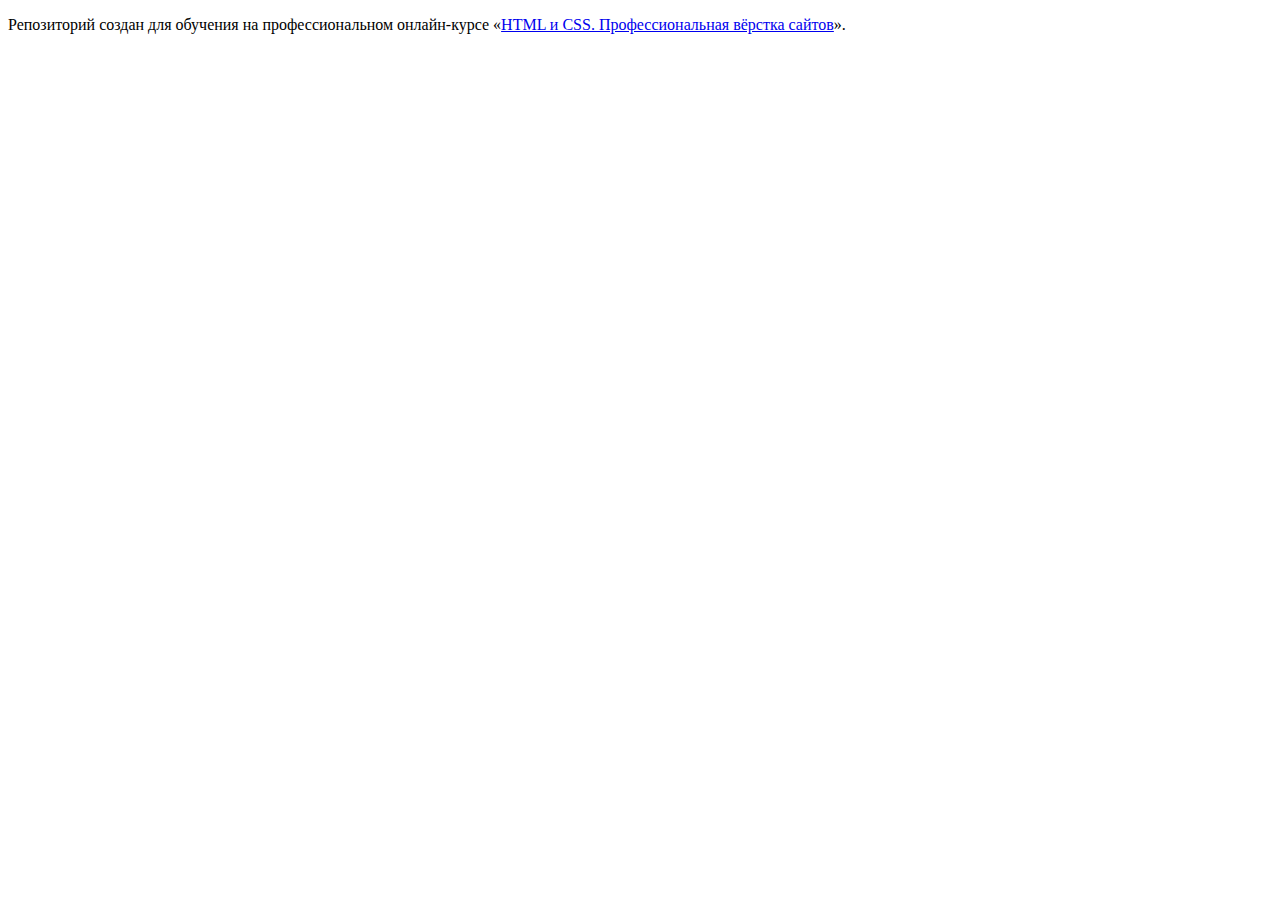
==== index.html @ ba29ab36 ":hatching_chick:" ====
<!DOCTYPE html>
<html lang="ru">
  <head>
    <meta charset="utf-8">
    <title>HTML Academy: Седона</title>
  </head>
  <body>

    <p>Репозиторий создан для обучения на профессиональном онлайн‑курсе «<a href="https://htmlacademy.ru/intensive/htmlcss">HTML и CSS. Профессиональная вёрстка сайтов</a>».</p>

  </body>
</html>
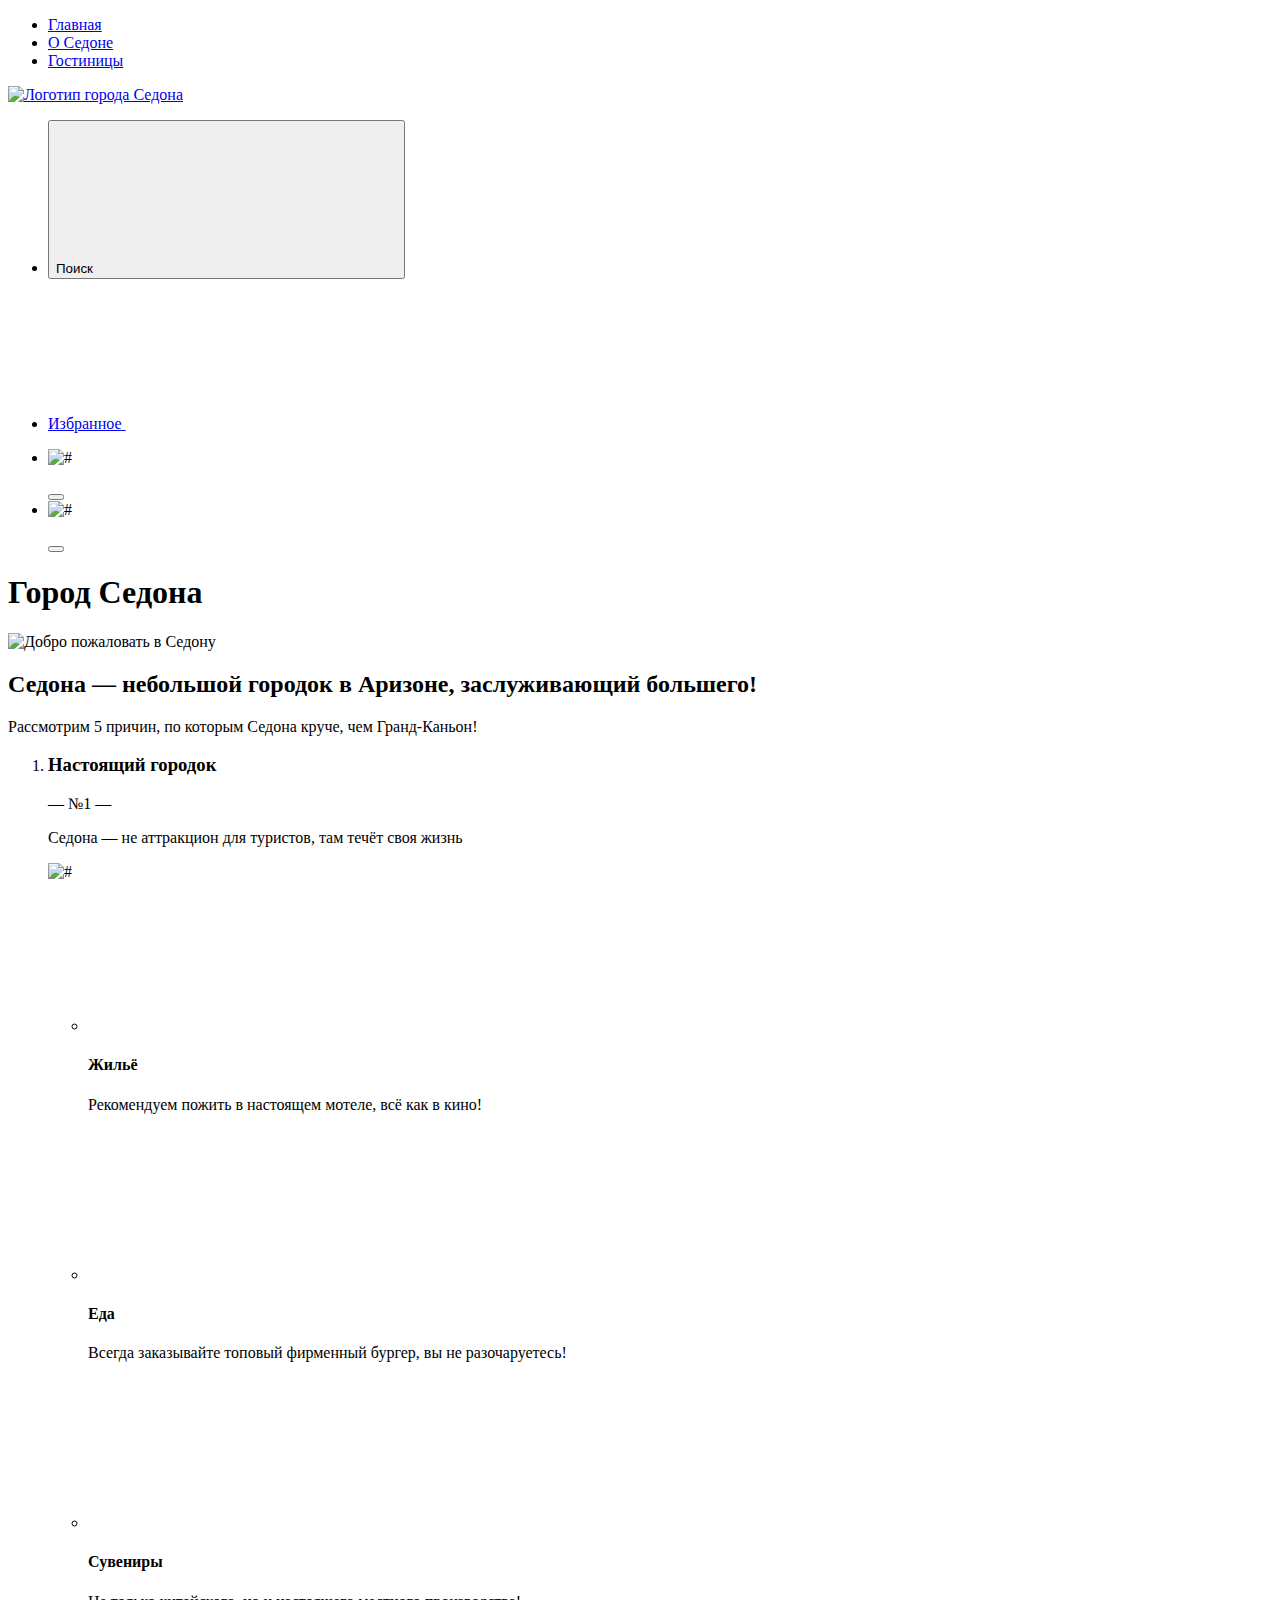
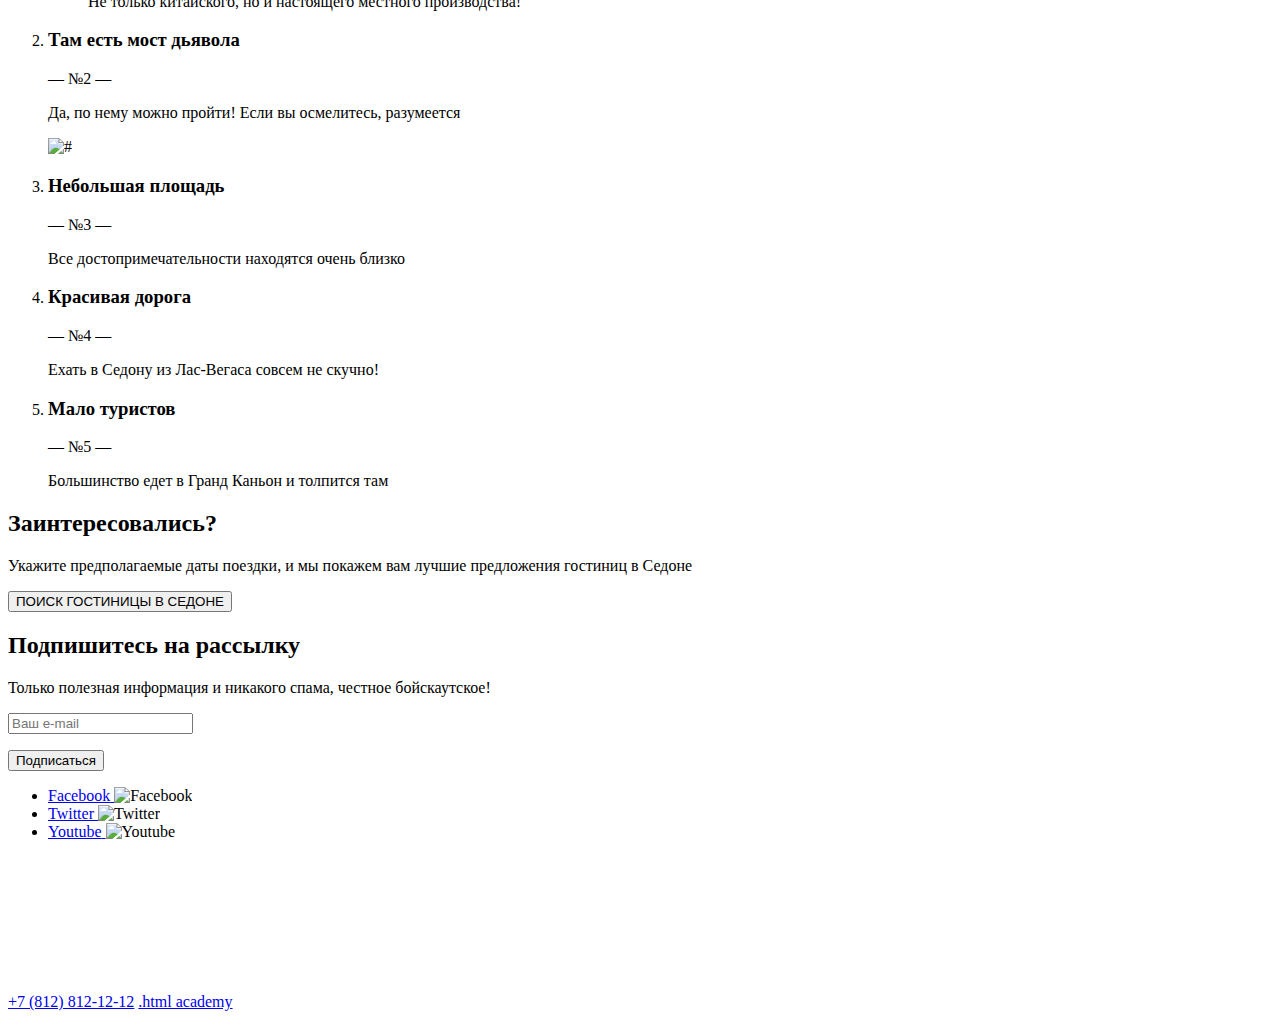
==== commit 62e26c6a: "Сверстал главную и каталог" ====
--- a/index.html
+++ b/index.html
@@ -5,8 +5,166 @@
     <title>HTML Academy: Седона</title>
   </head>
   <body>
-
-    <p>Репозиторий создан для обучения на профессиональном онлайн‑курсе «<a href="https://htmlacademy.ru/intensive/htmlcss">HTML и CSS. Профессиональная вёрстка сайтов</a>».</p>
-
+    <header class="site-header">
+      <nav class="main-navigation">
+        <ul class="main-menu">
+          <li class="main-menu-item">
+            <a class="main-menu-limk" href="index.html">Главная</a>
+          </li>
+          <li class="main-menu-item">
+            <a class="main-menu-limk" href="#">О Седоне</a>
+          </li>
+          <li class="main-menu-item">
+            <a class="main-menu-limk" href="catalog.html">Гостиницы</a>
+          </li>
+        </ul>
+      </nav>
+      <a class="logo" href="https://htmlacademy.ru/">
+        <img class="logo-pic" src="#" alt="Логотип города Седона">
+      </a>
+      <ul class="user-controls">
+        <li class="user-controls-item">
+          <button class="search-control">
+            <span class="visually-hidden">Поиск</span>
+            <svg class="search-control-icon"></svg>
+          </button>
+        </li>
+        <li class="user-controls-item">
+          <a class="favorite-control" href="#">
+            <span class="visually-hidden">Избранное</span>
+            <span class="favorite-control-counter"></span>
+            <svg class="favorite-control-icon"></svg>
+          </a>
+        </li>
+      </ul>
+      <div class="favorite-window">
+        <ul class="favorite-list">
+          <li class="favorite-item">
+            <img class="favorite-item-pic" src="#" alt="#">
+            <div class="favorite-item-content">
+              <p class="favorite-item-title"></p>
+              <span class="favorite-item-type"></span>
+            </div>
+            <button class="favorite-item-remove"></button>
+          </li>
+          <li class="favorite-item">
+            <img class="favorite-item-pic" src="#" alt="#">
+            <div class="favorite-item-content">
+              <p class="favorite-item-title"></p>
+              <span class="favorite-item-type"></span>
+            </div>
+            <button class="favorite-item-remove"></button>
+          </li>
+        </ul>
+        <a class="favorite-all" href="#"></a>
+      </div>
+    </header>
+    <main class="site-main">
+      <section class="welcome">
+        <h1 class="visuali-hidden">Город Седона</h1>
+        <img class="welcome-text" src="#" alt="Добро пожаловать в Седону">
+      </section>
+      <section class="about">
+        <h2 class="about-title section-tile">Седона — небольшой городок в Аризоне, заслуживающий большего!</h2>
+        <p class="about-description section-description">Рассмотрим 5 причин, по которым Седона круче, чем Гранд-Каньон!</p>
+        <ol class="reasons">
+          <li class="reasons-item">
+            <div class="reasons-content">
+              <h3 class="reasons-title item-title">Настоящий городок</h3>
+              <p>— №1 —</p>
+              <p>Седона — не аттракцион для туристов, там течёт своя жизнь</p>
+            </div>
+            <img class="reasons-pic" src="#" alt="#">
+            <ul class="advantages">
+              <li class="advantages-item">
+                <svg class="advantages-icon"></svg>
+                <h4 class="advantages-title item-title">Жильё</h4>
+                <p>Рекомендуем пожить в настоящем мотеле, всё как в кино!</p>
+              </li>
+              <li class="advantages-item">
+                <svg class="advantages-icon"></svg>
+                <h4 class="advantages-title item-title">Еда</h4>
+                <p>Всегда заказывайте топовый фирменный бургер, вы не разочаруетесь!</p>
+              </li>
+              <li class="advantages-item">
+                <svg class="advantages-icon"></svg>
+                <h4 class="advantages-title item-title">Сувениры</h4>
+                <p>Не только китайского, но и настоящего местного производства!</p>
+              </li>
+            </ul>
+          </li>
+          <li class="reasons-item">
+            <div class="reasons-content">
+              <h3 class="reasons-title item-title">Там есть мост дьявола</h3>
+              <p>— №2 —</p>
+              <p>Да, по нему можно пройти! Если вы осмелитесь, разумеется</p>
+            </div>
+            <img class="reasons-pic" src="#" alt="#">
+          </li>
+          <li class="reasons-item">
+            <div class="reasons-content">
+              <h3 class="reasons-title.item-title">Небольшая площадь</h3>
+              <p>— №3 —</p>
+              <p>Все достопримечательности находятся очень близко</p>
+            </div>
+          </li>
+          <li class="reasons-item">
+            <div class="reasons-content">
+              <h3 class="reasons-title item-title">Красивая дорога</h3>
+              <p>— №4 —</p>
+              <p>Ехать в Седону из Лас-Вегаса совсем не скучно!</p>
+            </div>
+          </li>
+          <li class="reasons-item">
+            <div class="reasons-content">
+              <h3 class="reasons-title item-title">Мало туристов</h3>
+              <p>— №5 —</p>
+              <p>Большинство едет в Гранд Каньон и толпится там</p>
+            </div>
+          </li>
+        </ol>
+      </section>
+      <section class="intrested">
+        <h2 class="intrested-title section-title">Заинтересовались?</h2>
+        <p class="intrested-desription section-description">Укажите предполагаемые даты поездки, и мы покажем вам лучшие предложения гостиниц в Седоне</p>
+        <button class="button intrested-button">ПОИСК ГОСТИНИЦЫ В СЕДОНЕ</button>
+      </section>
+      <section class="subscribe">
+        <h2 class="subscribe-title section-title">Подпишитесь на рассылку</h2>
+        <p class="subscribe-description section-description">Только полезная информация и никакого спама, честное бойскаутское!</p>
+        <form class="newsletter-form" action="https://echo.htmlacademy.ru/" method="POST">
+          <p class="newsletter-email">
+            <label class="visually-hidden" for="newsletter-email"></label>
+            <input class="field" placeholder="Ваш e-mail" type="email" name="newsletter-email" id="newsletter-email" required>
+          </p>
+          <button class="button-newsletter-button" type="submit">Подписаться</button>
+        </form>
+      </section>
+    </main>
+    <footer class="site-footer">
+      <ul class="social">
+        <li class="social-item">
+          <a class="social-network" href="https://facebook.com/htmlacademy">
+            <span class="visually-hidden">Facebook</span>
+          </a>
+          <img src="#" alt="Facebook">
+        </li>
+        <li class="social-item">
+          <a class="social-network" href="https://twitter.com/htmiacademy_ru">
+            <span class="visually-hidden">Twitter</span>
+          </a>
+          <img src="#" alt="Twitter">
+        </li>
+        <li class="social-item">
+          <a class="social-network" href="https://youtube.com/c/HTMLAcademyRUS">
+            <span class="visually-hidden">Youtube</span>
+          </a>
+          <img src="#" alt="Youtube">
+        </li>
+      </ul>
+      <a class="phone-number" href="tel:+78128121212">+7 (812) 812-12-12</a>
+      <a class="author-link" href="https://htmlacademy.ru/">.html academy</a>
+      <svg class="author-icon"></svg>
+    </footer>
   </body>
 </html>
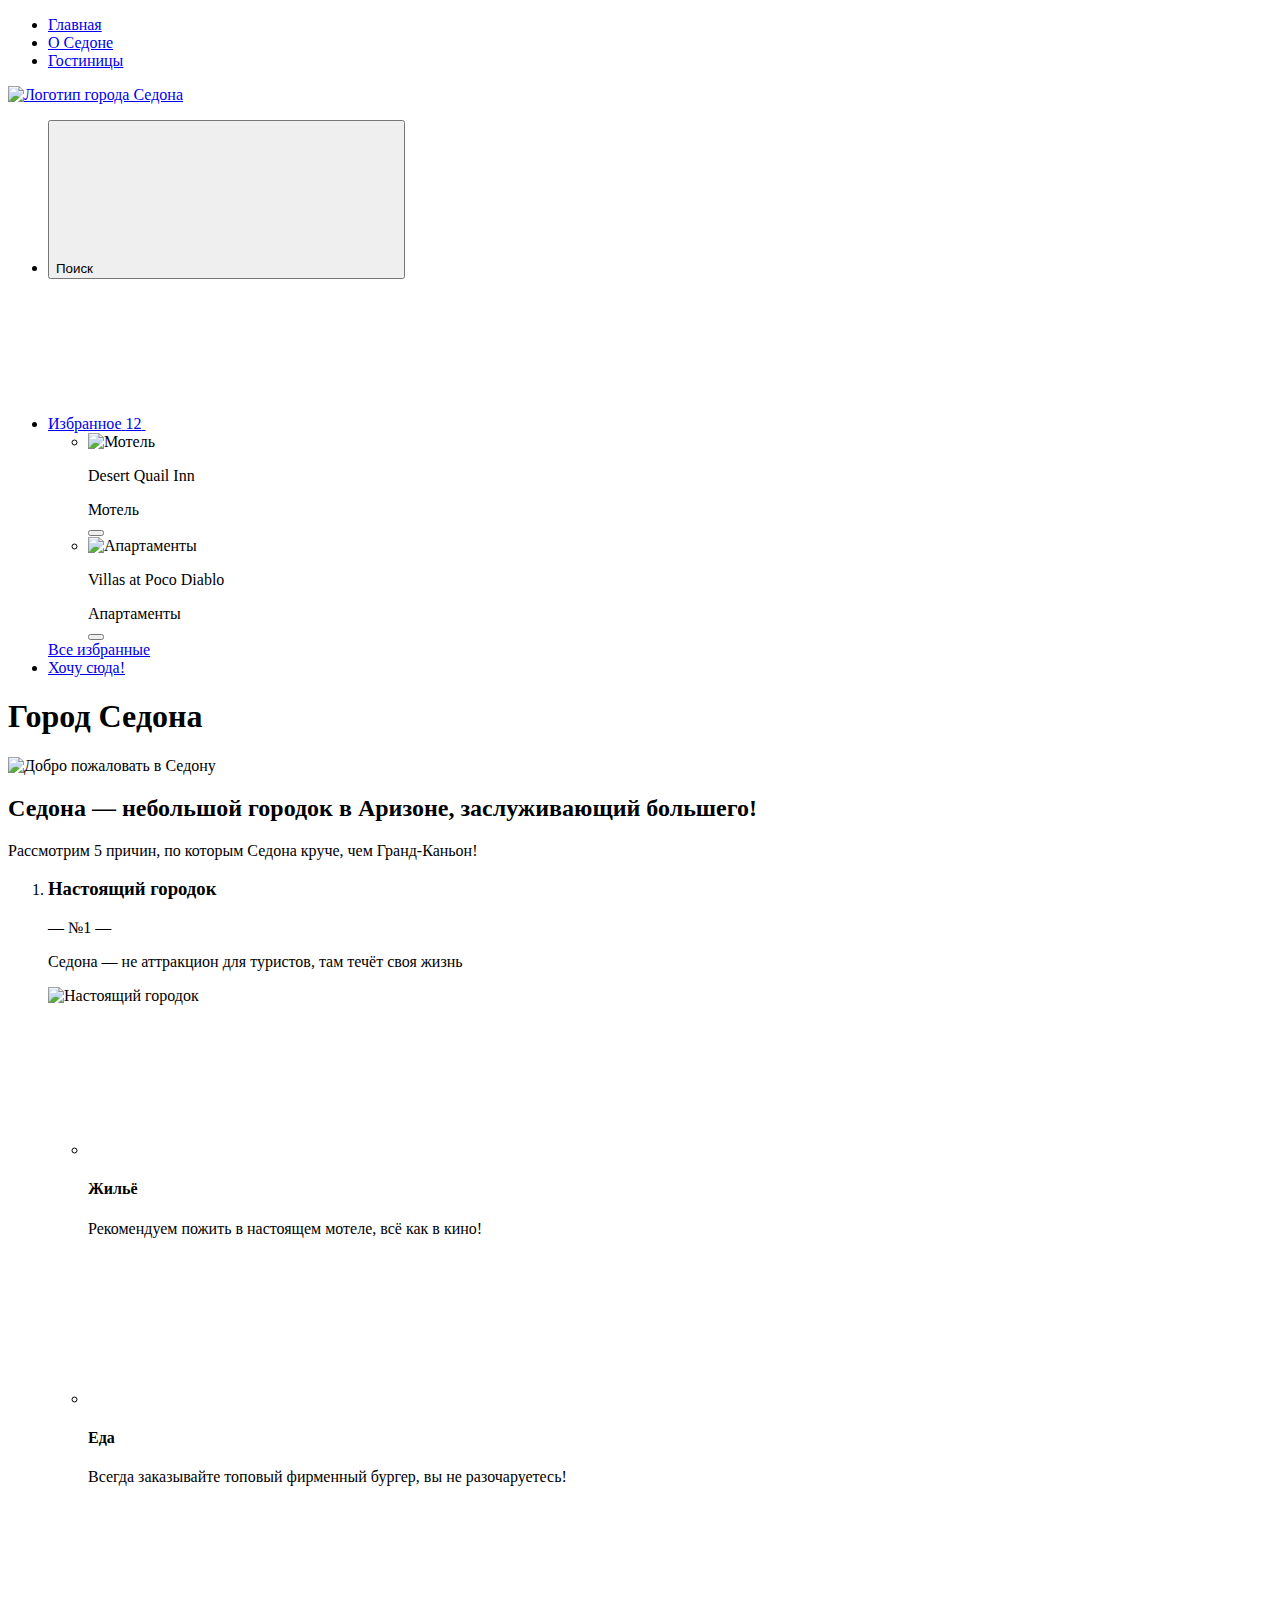
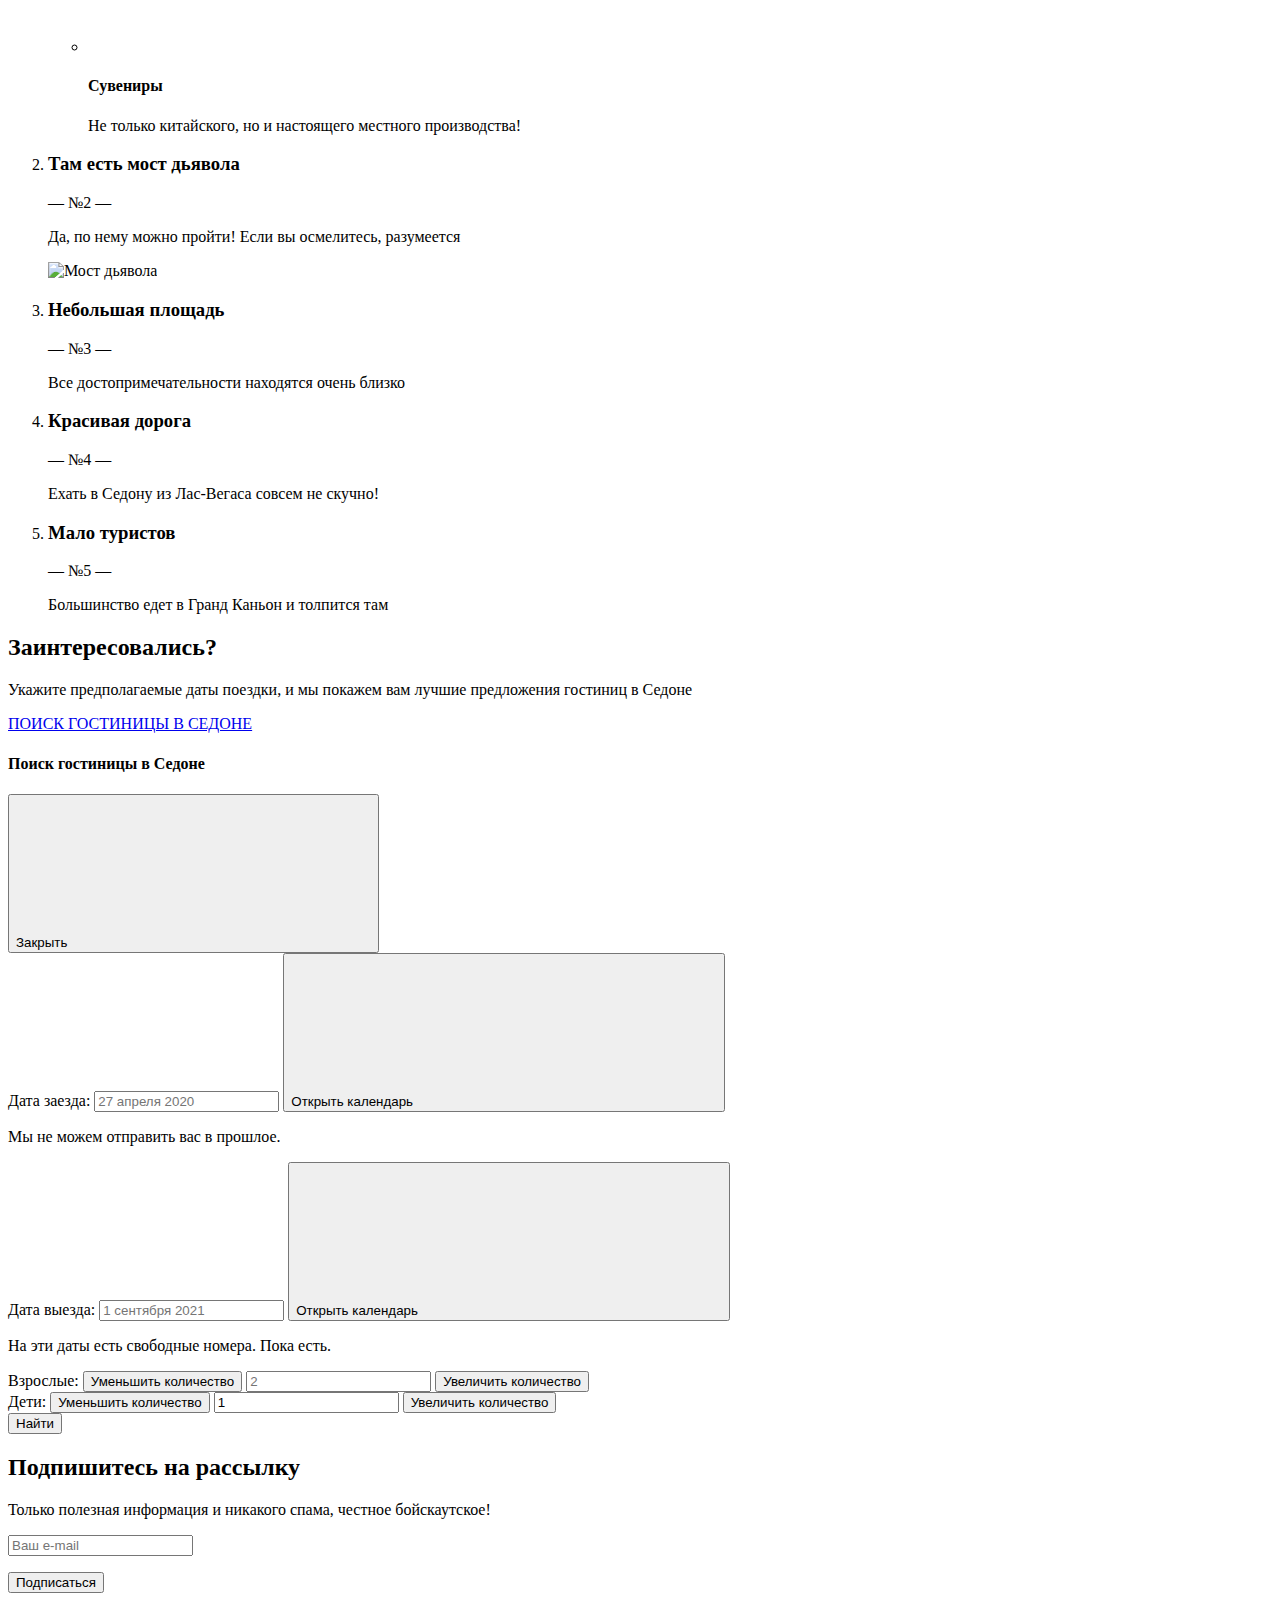
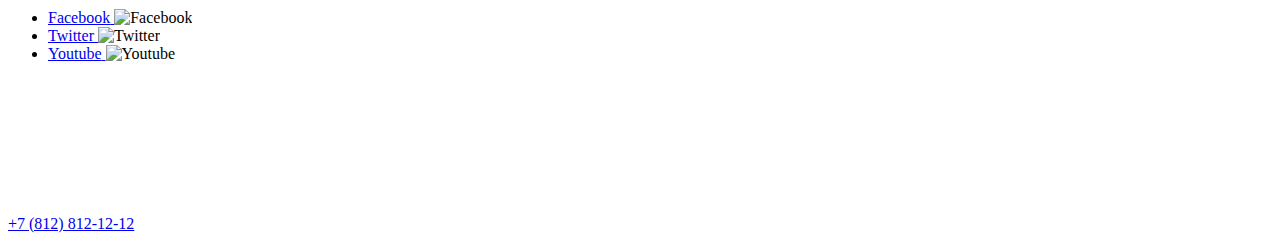
==== commit 99915670: "Исправил ошибки" ====
--- a/index.html
+++ b/index.html
@@ -9,17 +9,17 @@
       <nav class="main-navigation">
         <ul class="main-menu">
           <li class="main-menu-item">
-            <a class="main-menu-limk" href="index.html">Главная</a>
+            <a class="main-menu-link" href="index.html">Главная</a>
           </li>
           <li class="main-menu-item">
-            <a class="main-menu-limk" href="#">О Седоне</a>
+            <a class="main-menu-link" href="#">О Седоне</a>
           </li>
           <li class="main-menu-item">
-            <a class="main-menu-limk" href="catalog.html">Гостиницы</a>
+            <a class="main-menu-link" href="catalog.html">Гостиницы</a>
           </li>
         </ul>
       </nav>
-      <a class="logo" href="https://htmlacademy.ru/">
+      <a class="logo" href="index.html">
         <img class="logo-pic" src="#" alt="Логотип города Седона">
       </a>
       <ul class="user-controls">
@@ -32,36 +32,39 @@
         <li class="user-controls-item">
           <a class="favorite-control" href="#">
             <span class="visually-hidden">Избранное</span>
-            <span class="favorite-control-counter"></span>
+            <span class="favorite-control-counter">12</span>
             <svg class="favorite-control-icon"></svg>
           </a>
+          <div class="favorite-window">
+            <ul class="favorite-list">
+              <li class="favorite-item">
+                <img class="favorite-item-pic" src="#" alt="Мотель">
+                <div class="favorite-item-content">
+                  <p class="favorite-item-title">Desert Quail Inn</p>
+                  <span class="favorite-item-type">Мотель</span>
+                </div>
+                <button class="favorite-item-remove"></button>
+              </li>
+              <li class="favorite-item">
+                <img class="favorite-item-pic" src="#" alt="Апартаменты">
+                <div class="favorite-item-content">
+                  <p class="favorite-item-title">Villas at Poco Diablo</p>
+                  <span class="favorite-item-type">Апартаменты</span>
+                </div>
+                <button class="favorite-item-remove"></button>
+              </li>
+            </ul>
+            <a class="favorite-all" href="#">Все избранные</a>
+          </div>
+        </li>
+        <li class="desire-button">
+          <a class="button" href="catalog.html">Хочу сюда!</a>
         </li>
       </ul>
-      <div class="favorite-window">
-        <ul class="favorite-list">
-          <li class="favorite-item">
-            <img class="favorite-item-pic" src="#" alt="#">
-            <div class="favorite-item-content">
-              <p class="favorite-item-title"></p>
-              <span class="favorite-item-type"></span>
-            </div>
-            <button class="favorite-item-remove"></button>
-          </li>
-          <li class="favorite-item">
-            <img class="favorite-item-pic" src="#" alt="#">
-            <div class="favorite-item-content">
-              <p class="favorite-item-title"></p>
-              <span class="favorite-item-type"></span>
-            </div>
-            <button class="favorite-item-remove"></button>
-          </li>
-        </ul>
-        <a class="favorite-all" href="#"></a>
-      </div>
     </header>
     <main class="site-main">
       <section class="welcome">
-        <h1 class="visuali-hidden">Город Седона</h1>
+        <h1 class="visually-hidden">Город Седона</h1>
         <img class="welcome-text" src="#" alt="Добро пожаловать в Седону">
       </section>
       <section class="about">
@@ -74,7 +77,7 @@
               <p>— №1 —</p>
               <p>Седона — не аттракцион для туристов, там течёт своя жизнь</p>
             </div>
-            <img class="reasons-pic" src="#" alt="#">
+            <img class="reasons-pic" src="#" alt="Настоящий городок">
             <ul class="advantages">
               <li class="advantages-item">
                 <svg class="advantages-icon"></svg>
@@ -99,7 +102,7 @@
               <p>— №2 —</p>
               <p>Да, по нему можно пройти! Если вы осмелитесь, разумеется</p>
             </div>
-            <img class="reasons-pic" src="#" alt="#">
+            <img class="reasons-pic" src="#" alt="Мост дьявола">
           </li>
           <li class="reasons-item">
             <div class="reasons-content">
@@ -124,10 +127,62 @@
           </li>
         </ol>
       </section>
-      <section class="intrested">
-        <h2 class="intrested-title section-title">Заинтересовались?</h2>
-        <p class="intrested-desription section-description">Укажите предполагаемые даты поездки, и мы покажем вам лучшие предложения гостиниц в Седоне</p>
-        <button class="button intrested-button">ПОИСК ГОСТИНИЦЫ В СЕДОНЕ</button>
+      <section class="interested">
+        <h2 class="interested-title section-title">Заинтересовались?</h2>
+        <p class="interested-description section-description">Укажите предполагаемые даты поездки, и мы покажем вам лучшие предложения гостиниц в Седоне</p>
+        <a class="button interested-button" href="catalog.html">ПОИСК ГОСТИНИЦЫ В СЕДОНЕ</a>
+        <div class="modal-window-wrapper">
+          <h4 class="modal-window-tile section-tile">Поиск гостиницы в Седоне</h4>
+          <button class="modal-window-close" type="button">
+            <span class="visually-hidden">Закрыть</span>
+            <svg class="modal-window-close-icon"></svg>
+          </button>
+          <div class="modal-window">
+            <form class="search" method="get" action="https://echo.htmlacademy.ru">
+              <div class="arrival-date">
+                <label for="arrival-date-input">Дата заезда:</label>
+                <input class="arrival-date-input" id="arrival-date-input" type="text" name="arrival-date" placeholder="27 апреля 2020">
+                <button class="calendar" type="button">
+                  <span class="visually-hidden">Открыть календарь</span>
+                  <svg></svg>
+                </button>
+                <p class="arrival-date-hint">Мы не можем отправить вас в прошлое.</p>
+              </div>
+              <div class="departure-date">
+                <label for="departure-date-input">Дата выезда:</label>
+                <input class="departure-date-input" id="departure-date-input" type="text" name="departure-date" placeholder="1 сентября 2021">
+                <button class="calendar" type="button">
+                  <span class="visually-hidden">Открыть календарь</span>
+                  <svg></svg>
+                </button>
+                <p class="departure-date-hint">На эти даты есть свободные номера. Пока есть.</p>
+              </div>
+              <div class="guest-number">
+                <div class="guest-number-wrapper">
+                  <label for="adults-number">Взрослые:</label>
+                  <button class="guests-number-controls decrease" type="button">
+                    <span class="visually-hidden">Уменьшить количество</span>
+                  </button>
+                  <input class="adults-number" id="adults-number" type="text" name="adults-number" placeholder="2">
+                  <button class="guests-number-controls increase" type="button">
+                    <span class="visually-hidden">Увеличить количество</span>
+                  </button>
+                </div>
+                <div class="guest-number-wrapper">
+                  <label for="children-number">Дети:</label>
+                  <button class="guests-number-controls decrease" type="button">
+                    <span class="visually-hidden">Уменьшить количество</span>
+                  </button>
+                  <input class="children-number" id="children-number" type="text" name="children-number" placeholder="1" value="1">
+                  <button class="guests-number-controls increase" type="button">
+                    <span class="visually-hidden">Увеличить количество</span>
+                  </button>
+                </div>
+              </div>
+              <button class="search-button" type="submit">Найти</button>
+            </form>
+          </div>
+        </div>
       </section>
       <section class="subscribe">
         <h2 class="subscribe-title section-title">Подпишитесь на рассылку</h2>
@@ -142,7 +197,7 @@
       </section>
     </main>
     <footer class="site-footer">
-      <ul class="social">
+      <ul class="socials">
         <li class="social-item">
           <a class="social-network" href="https://facebook.com/htmlacademy">
             <span class="visually-hidden">Facebook</span>
@@ -163,8 +218,9 @@
         </li>
       </ul>
       <a class="phone-number" href="tel:+78128121212">+7 (812) 812-12-12</a>
-      <a class="author-link" href="https://htmlacademy.ru/">.html academy</a>
-      <svg class="author-icon"></svg>
+      <a class="author-link" href="https://htmlacademy.ru/">
+        <svg class="author-icon"></svg>
+      </a>
     </footer>
   </body>
 </html>
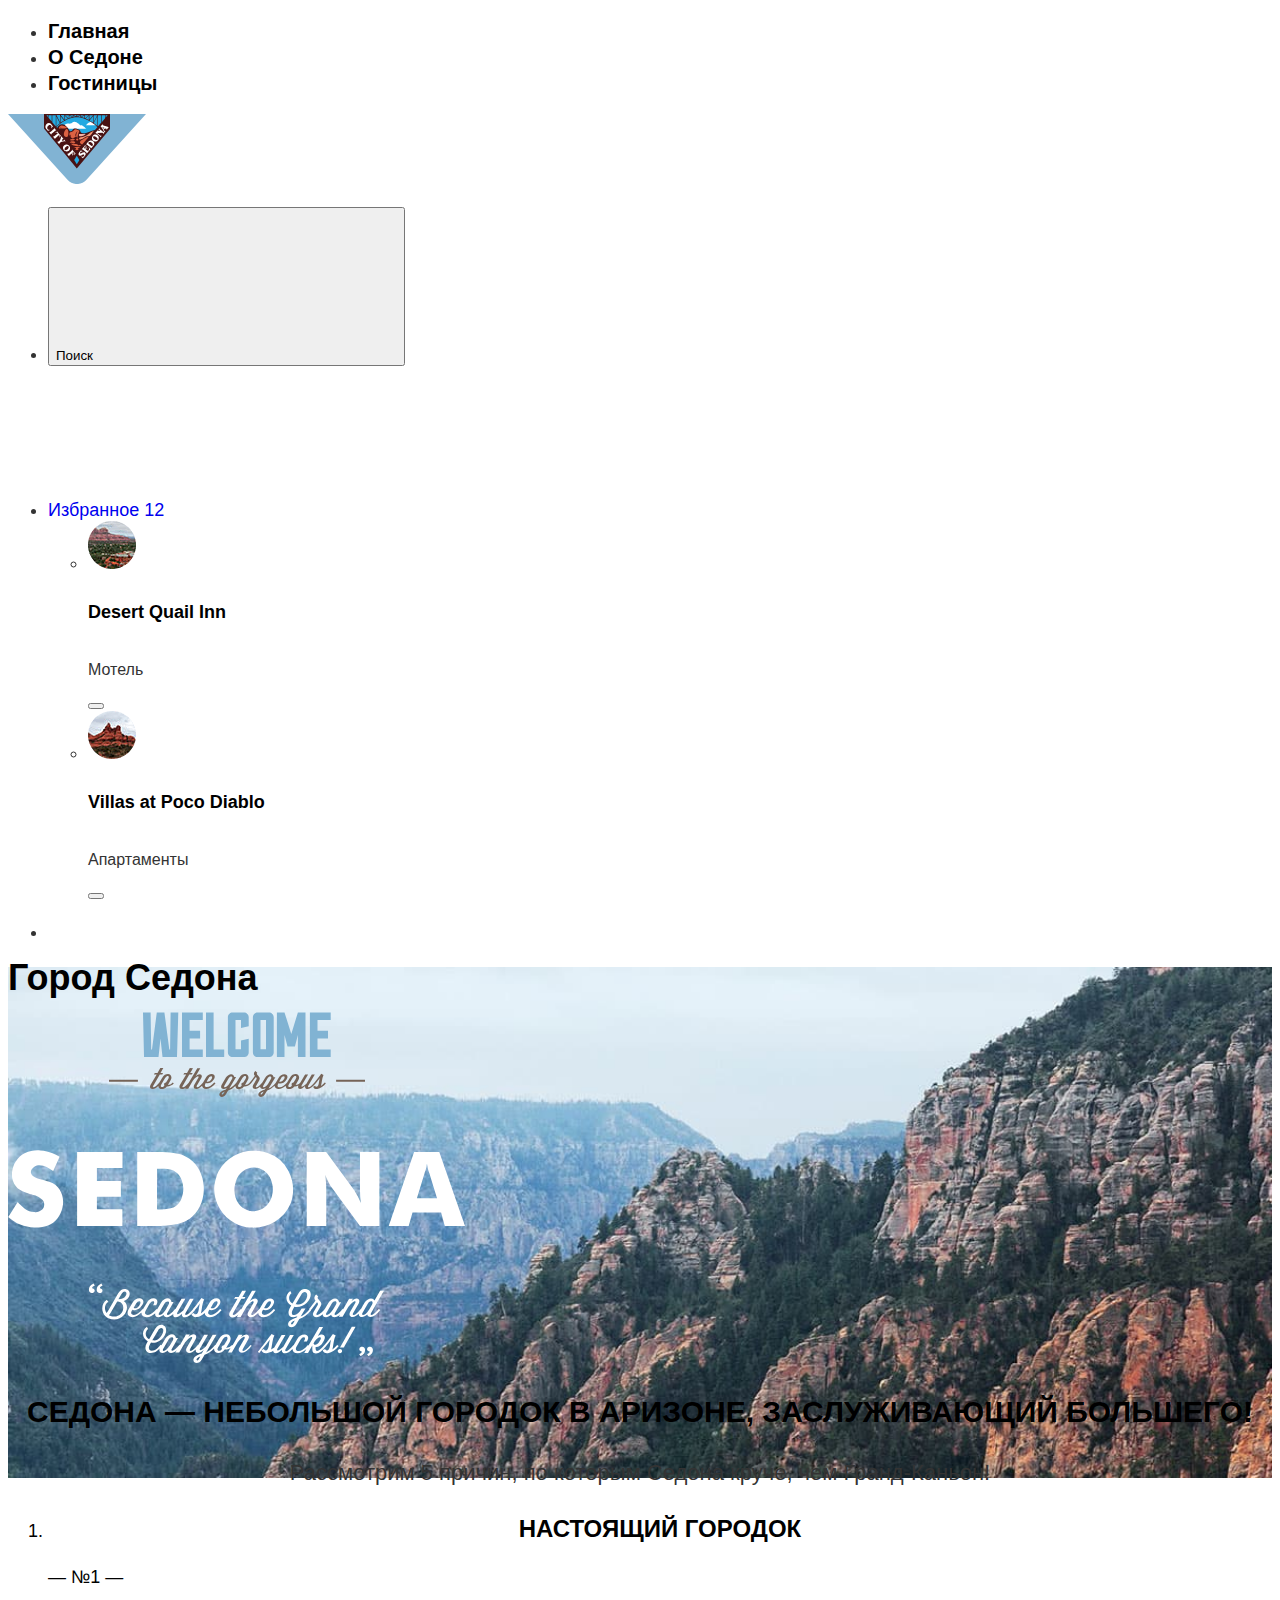
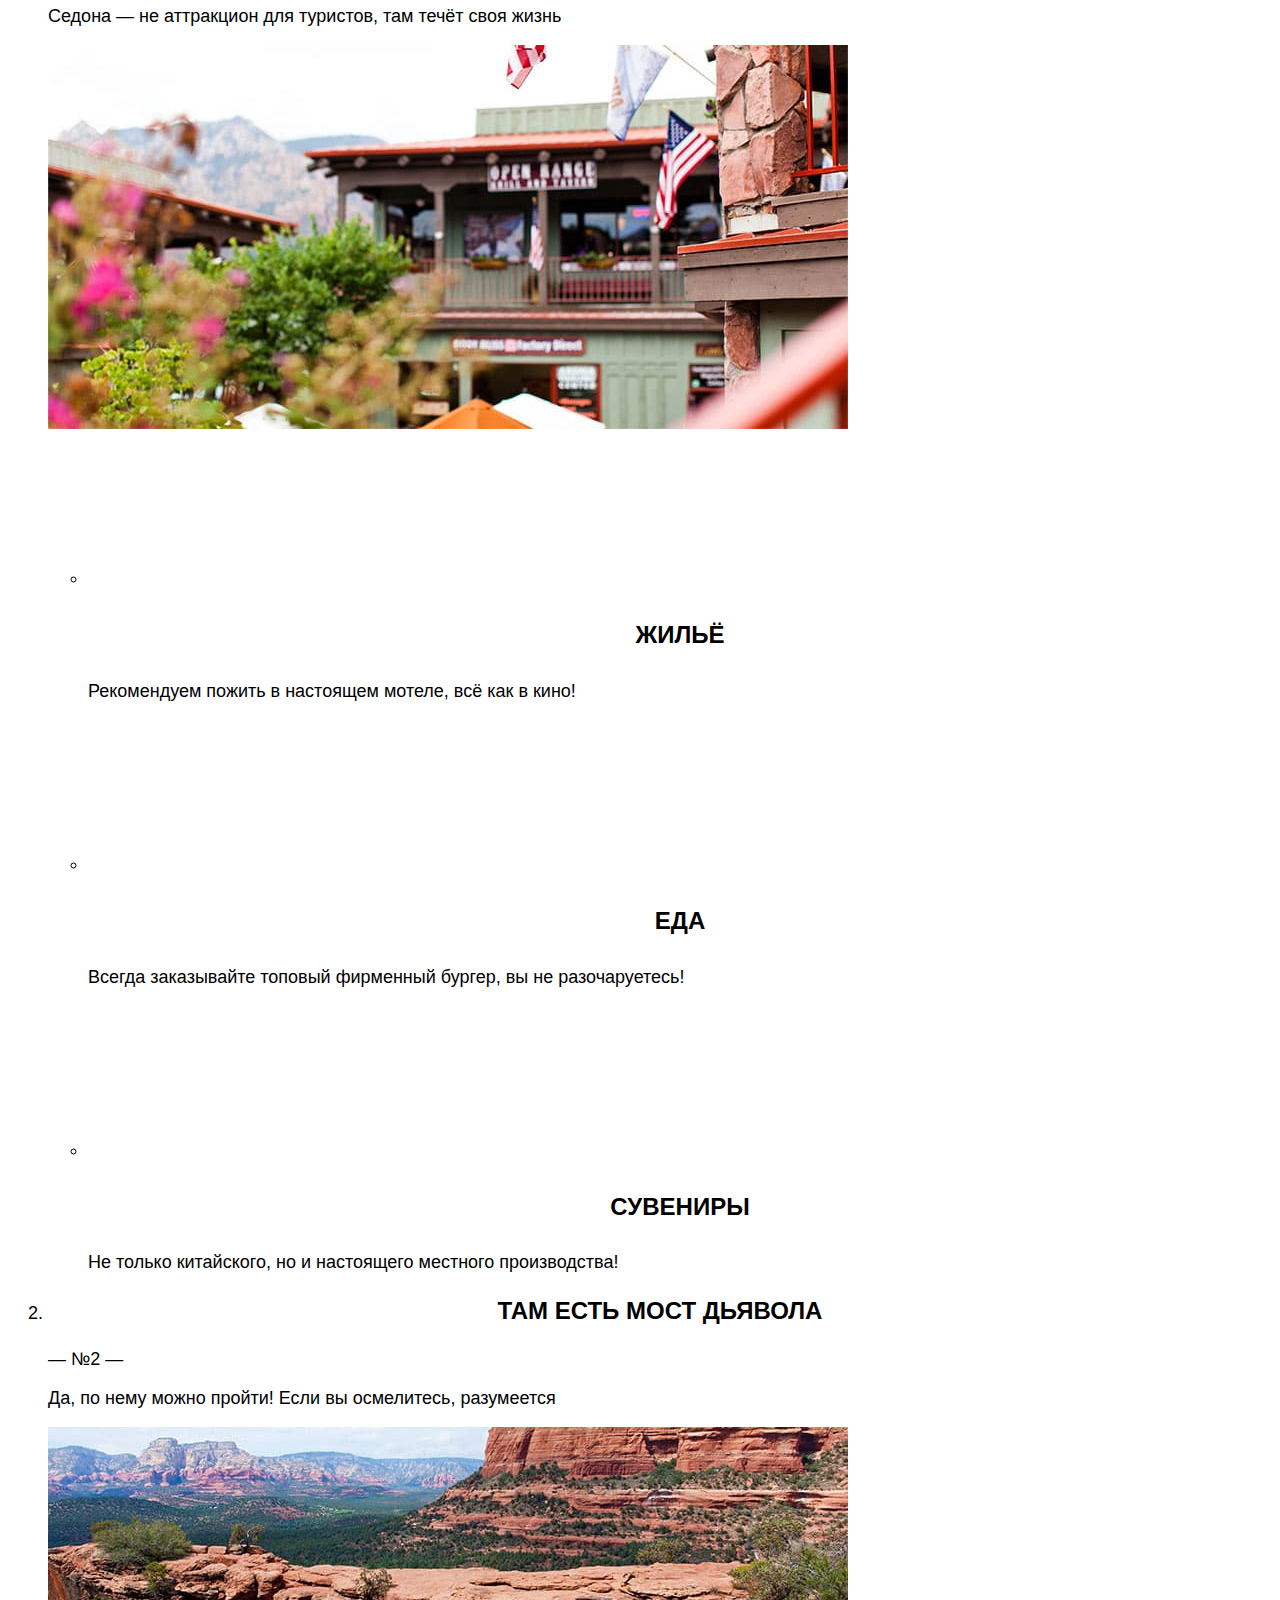
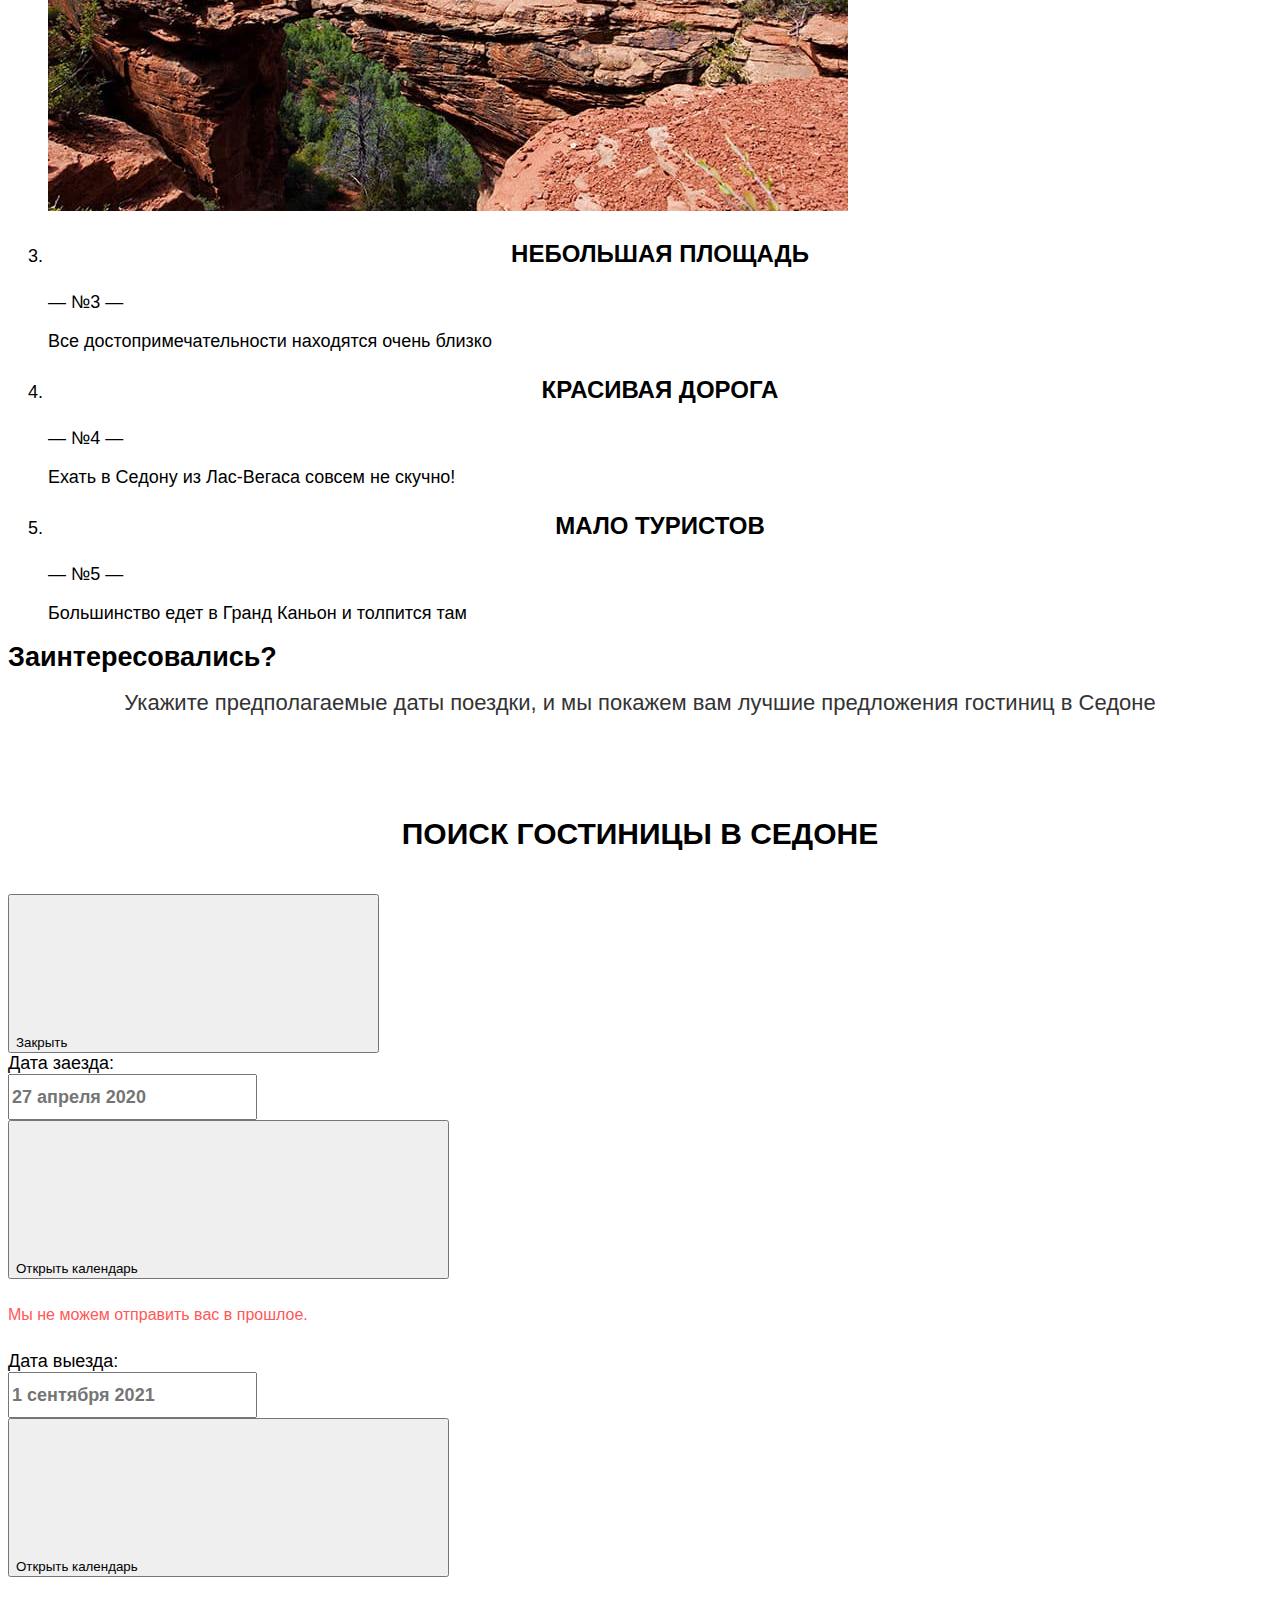
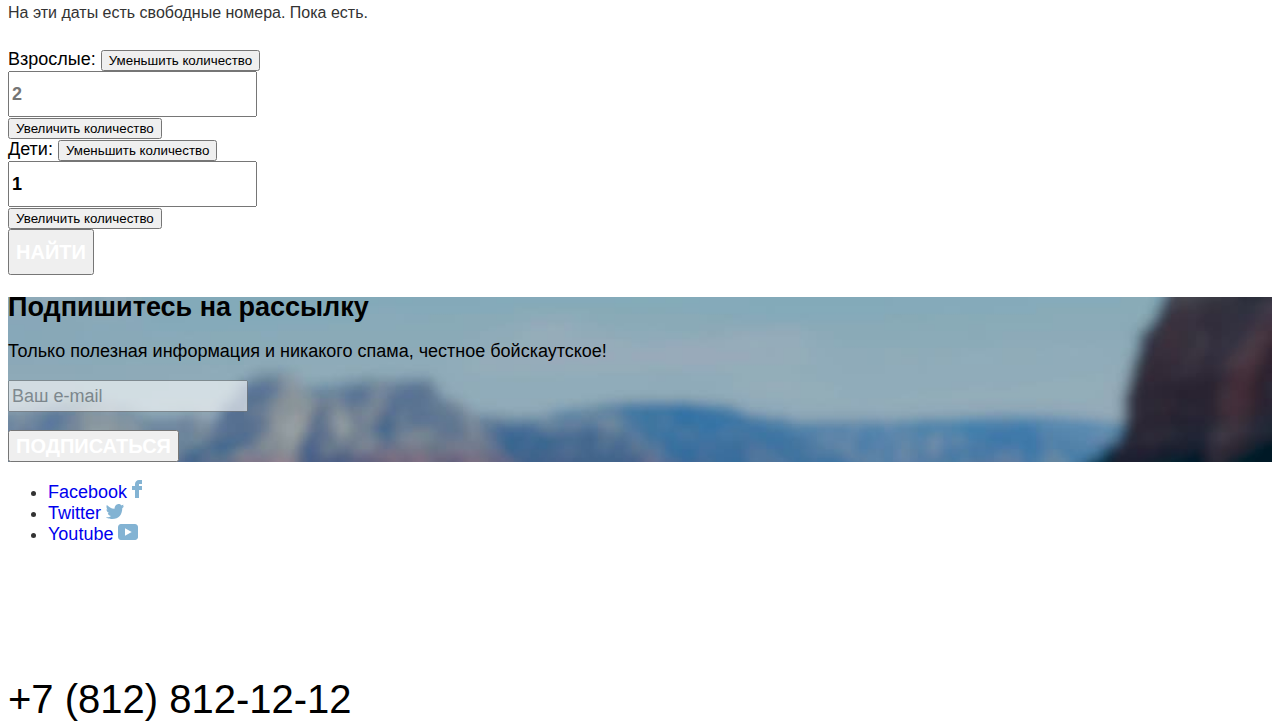
==== commit 5f601d75: "Графика для всех страниц" ====
--- a/index.html
+++ b/index.html
@@ -3,6 +3,8 @@
   <head>
     <meta charset="utf-8">
     <title>HTML Academy: Седона</title>
+    <link rel="stylesheet" href="https://necolas.github.io/normalize.css/8.0.1/normalize.css">
+    <link rel="stylesheet" href="styles/styles.css">
   </head>
   <body>
     <header class="site-header">
@@ -20,7 +22,7 @@
         </ul>
       </nav>
       <a class="logo" href="index.html">
-        <img class="logo-pic" src="#" alt="Логотип города Седона">
+        <img class="logo-pic" src="img/icon--logo.svg" width="138" height="70" alt="Логотип города Седона">
       </a>
       <ul class="user-controls">
         <li class="user-controls-item">
@@ -38,7 +40,7 @@
           <div class="favorite-window">
             <ul class="favorite-list">
               <li class="favorite-item">
-                <img class="favorite-item-pic" src="#" alt="Мотель">
+                <img class="favorite-item-pic" src="img/pic--favouriteshotel1.png" width="48" height="48" alt="Мотель">
                 <div class="favorite-item-content">
                   <p class="favorite-item-title">Desert Quail Inn</p>
                   <span class="favorite-item-type">Мотель</span>
@@ -46,7 +48,7 @@
                 <button class="favorite-item-remove"></button>
               </li>
               <li class="favorite-item">
-                <img class="favorite-item-pic" src="#" alt="Апартаменты">
+                <img class="favorite-item-pic" src="img/pic--favouriteshotel2.png" width="48" height="48" alt="Апартаменты">
                 <div class="favorite-item-content">
                   <p class="favorite-item-title">Villas at Poco Diablo</p>
                   <span class="favorite-item-type">Апартаменты</span>
@@ -54,30 +56,30 @@
                 <button class="favorite-item-remove"></button>
               </li>
             </ul>
-            <a class="favorite-all" href="#">Все избранные</a>
+            <a class="button-base favorite-all" href="#">Все избранные</a>
           </div>
         </li>
         <li class="desire-button">
-          <a class="button" href="catalog.html">Хочу сюда!</a>
+          <a class="button-base" href="catalog.html">Хочу сюда!</a>
         </li>
       </ul>
     </header>
-    <main class="site-main">
+    <main class="site-main-index">
       <section class="welcome">
         <h1 class="visually-hidden">Город Седона</h1>
-        <img class="welcome-text" src="#" alt="Добро пожаловать в Седону">
+        <img class="welcome-text" src="img/icon--welcome.svg" width="458" height="352" alt="Добро пожаловать в Седону">
       </section>
       <section class="about">
         <h2 class="about-title section-tile">Седона — небольшой городок в Аризоне, заслуживающий большего!</h2>
         <p class="about-description section-description">Рассмотрим 5 причин, по которым Седона круче, чем Гранд-Каньон!</p>
         <ol class="reasons">
           <li class="reasons-item">
-            <div class="reasons-content">
+            <div class="reasons-content dark">
               <h3 class="reasons-title item-title">Настоящий городок</h3>
               <p>— №1 —</p>
               <p>Седона — не аттракцион для туристов, там течёт своя жизнь</p>
             </div>
-            <img class="reasons-pic" src="#" alt="Настоящий городок">
+            <img class="reasons-pic" src="img/pic--city.jpg" width="800" height="384" alt="Настоящий городок">
             <ul class="advantages">
               <li class="advantages-item">
                 <svg class="advantages-icon"></svg>
@@ -97,16 +99,16 @@
             </ul>
           </li>
           <li class="reasons-item">
-            <div class="reasons-content">
+            <div class="reasons-content dark">
               <h3 class="reasons-title item-title">Там есть мост дьявола</h3>
               <p>— №2 —</p>
               <p>Да, по нему можно пройти! Если вы осмелитесь, разумеется</p>
             </div>
-            <img class="reasons-pic" src="#" alt="Мост дьявола">
+            <img class="reasons-pic" src="img/pic--bridge.jpg" width="800" height="384" alt="Мост дьявола">
           </li>
           <li class="reasons-item">
             <div class="reasons-content">
-              <h3 class="reasons-title.item-title">Небольшая площадь</h3>
+              <h3 class="reasons-title item-title">Небольшая площадь</h3>
               <p>— №3 —</p>
               <p>Все достопримечательности находятся очень близко</p>
             </div>
@@ -130,7 +132,7 @@
       <section class="interested">
         <h2 class="interested-title section-title">Заинтересовались?</h2>
         <p class="interested-description section-description">Укажите предполагаемые даты поездки, и мы покажем вам лучшие предложения гостиниц в Седоне</p>
-        <a class="button interested-button" href="catalog.html">ПОИСК ГОСТИНИЦЫ В СЕДОНЕ</a>
+        <a class="button-big interested-button" href="catalog.html">ПОИСК ГОСТИНИЦЫ В СЕДОНЕ</a>
         <div class="modal-window-wrapper">
           <h4 class="modal-window-tile section-tile">Поиск гостиницы в Седоне</h4>
           <button class="modal-window-close" type="button">
@@ -140,40 +142,40 @@
           <div class="modal-window">
             <form class="search" method="get" action="https://echo.htmlacademy.ru">
               <div class="arrival-date">
-                <label for="arrival-date-input">Дата заезда:</label>
-                <input class="arrival-date-input" id="arrival-date-input" type="text" name="arrival-date" placeholder="27 апреля 2020">
+                <label for="arrival-date-input search-window-text">Дата заезда:</label>
+                <input class="arrival-date-input search-window-text" id="arrival-date-input" type="text" name="arrival-date" placeholder="27 апреля 2020">
                 <button class="calendar" type="button">
                   <span class="visually-hidden">Открыть календарь</span>
                   <svg></svg>
                 </button>
-                <p class="arrival-date-hint">Мы не можем отправить вас в прошлое.</p>
+                <p class="date-hint date-hint-color">Мы не можем отправить вас в прошлое.</p>
               </div>
               <div class="departure-date">
-                <label for="departure-date-input">Дата выезда:</label>
-                <input class="departure-date-input" id="departure-date-input" type="text" name="departure-date" placeholder="1 сентября 2021">
+                <label for="departure-date-input search-window-text">Дата выезда:</label>
+                <input class="departure-date-input search-window-text" id="departure-date-input" type="text" name="departure-date" placeholder="1 сентября 2021">
                 <button class="calendar" type="button">
                   <span class="visually-hidden">Открыть календарь</span>
                   <svg></svg>
                 </button>
-                <p class="departure-date-hint">На эти даты есть свободные номера. Пока есть.</p>
+                <p class="date-hint">На эти даты есть свободные номера. Пока есть.</p>
               </div>
               <div class="guest-number">
                 <div class="guest-number-wrapper">
-                  <label for="adults-number">Взрослые:</label>
+                  <label for="adults-number search-window-text">Взрослые:</label>
                   <button class="guests-number-controls decrease" type="button">
                     <span class="visually-hidden">Уменьшить количество</span>
                   </button>
-                  <input class="adults-number" id="adults-number" type="text" name="adults-number" placeholder="2">
+                  <input class="adults-number search-window-text" id="adults-number" type="text" name="adults-number" placeholder="2">
                   <button class="guests-number-controls increase" type="button">
                     <span class="visually-hidden">Увеличить количество</span>
                   </button>
                 </div>
                 <div class="guest-number-wrapper">
-                  <label for="children-number">Дети:</label>
+                  <label for="children-number search-window-text">Дети:</label>
                   <button class="guests-number-controls decrease" type="button">
                     <span class="visually-hidden">Уменьшить количество</span>
                   </button>
-                  <input class="children-number" id="children-number" type="text" name="children-number" placeholder="1" value="1">
+                  <input class="children-number search-window-text" id="children-number" type="text" name="children-number" placeholder="1" value="1">
                   <button class="guests-number-controls increase" type="button">
                     <span class="visually-hidden">Увеличить количество</span>
                   </button>
@@ -184,7 +186,7 @@
           </div>
         </div>
       </section>
-      <section class="subscribe">
+      <section class="subscribe subscribe-index">
         <h2 class="subscribe-title section-title">Подпишитесь на рассылку</h2>
         <p class="subscribe-description section-description">Только полезная информация и никакого спама, честное бойскаутское!</p>
         <form class="newsletter-form" action="https://echo.htmlacademy.ru/" method="POST">
@@ -192,7 +194,7 @@
             <label class="visually-hidden" for="newsletter-email"></label>
             <input class="field" placeholder="Ваш e-mail" type="email" name="newsletter-email" id="newsletter-email" required>
           </p>
-          <button class="button-newsletter-button" type="submit">Подписаться</button>
+          <button class="button-subscribe" type="submit">Подписаться</button>
         </form>
       </section>
     </main>
@@ -202,19 +204,19 @@
           <a class="social-network" href="https://facebook.com/htmlacademy">
             <span class="visually-hidden">Facebook</span>
           </a>
-          <img src="#" alt="Facebook">
+          <img src="img/icon--facebook.svg" width="10" height="18" alt="Facebook">
         </li>
         <li class="social-item">
           <a class="social-network" href="https://twitter.com/htmiacademy_ru">
             <span class="visually-hidden">Twitter</span>
           </a>
-          <img src="#" alt="Twitter">
+          <img src="img/icon--twitter.svg" width="18" height="15" alt="Twitter">
         </li>
         <li class="social-item">
           <a class="social-network" href="https://youtube.com/c/HTMLAcademyRUS">
             <span class="visually-hidden">Youtube</span>
           </a>
-          <img src="#" alt="Youtube">
+          <img src="img/icon--youtube.svg" width="20" height="16" alt="Youtube">
         </li>
       </ul>
       <a class="phone-number" href="tel:+78128121212">+7 (812) 812-12-12</a>
--- a/styles/styles.css
+++ b/styles/styles.css
@@ -0,0 +1,324 @@
+@font-face {
+  font-family: "PT Sans";
+  font-style: normal;
+  font-weight: 400;
+  src: url("fonts/ptsans-400.woff2") format("woff2");
+  font-display: swap;
+}
+
+@font-face {
+  font-family: "PT Sans";
+  font-style: normal;
+  font-weight: 700;
+  src: url("fonts/ptsans-700.woff2") format("woff2");
+  font-display: swap;
+}
+
+body {
+  font-family: "PT Sans", sans-serif;
+  font-size: 18px;
+  line-height: 21px;
+  color: #333333;
+  background-color: #FFFFFF;
+}
+
+.main-menu-link {
+  font-weight: 700;
+  font-size: 20px;
+  line-height: 26px;
+  color: #000000;
+  text-decoration: none;
+}
+
+.button-base {
+  font-weight: 700;
+  font-size: 16px;
+  line-height: 21px;
+  text-align: center;
+  text-transform: uppercase;
+  color: #FFFFFF;
+  text-decoration: none;
+}
+
+.button-big {
+  font-weight: 700;
+  font-size: 20px;
+  line-height: 36px;
+  text-align: center;
+  text-transform: uppercase;
+  color: #FFFFFF;
+  text-decoration: none;
+}
+
+.button-subscribe {
+  font-weight: 700;
+  font-size: 20px;
+  line-height: 26px;
+  display: flex;
+  align-items: center;
+  text-align: center;
+  text-transform: uppercase;
+  color: #FFFFFF;
+}
+
+.button-apply {
+  font-weight: 700;
+  font-size: 16px;
+  line-height: 21px;
+  display: flex;
+  align-items: center;
+  text-align: center;
+  text-transform: uppercase;
+  color: #FFFFFF;
+}
+
+.button-detail {
+  font-weight: 700;
+  font-size: 16px;
+  line-height: 21px;
+  text-align: center;
+  text-transform: uppercase;
+  color: #FFFFFF;
+}
+
+.button-favorites {
+  font-weight: 700;
+  font-size: 16px;
+  line-height: 21px;
+  text-align: center;
+  text-transform: uppercase;
+  color: #FFFFFF;
+}
+
+.button-still {
+  font-weight: 700;
+  font-size: 20px;
+  line-height: 26px;
+  display: flex;
+  align-items: center;
+  text-align: center;
+  text-transform: uppercase;
+  color: #FFFFFF;
+}
+
+.search-button {
+  font-weight: 700;
+  font-size: 20px;
+  line-height: 40px;
+  display: flex;
+  align-items: center;
+  text-align: center;
+  text-transform: uppercase;
+  color: #FFFFFF;
+}
+
+.section-tile {
+  font-weight: 700;
+  font-size: 30px;
+  line-height: 36px;
+  text-align: center;
+  text-transform: uppercase;
+  color: #000000;
+}
+
+.about-description {
+  font-weight: 400;
+  font-size: 22px;
+  line-height: 36px;
+  text-align: center;
+  color: #333333;
+}
+
+.item-title {
+  font-weight: 700;
+  font-size: 24px;
+  line-height: 28px;
+  text-align: center;
+  text-transform: uppercase;
+  color: #000000;
+}
+
+.interested-description {
+  font-weight: 400;
+  font-size: 22px;
+  line-height: 26px;
+  text-align: center;
+  color: #333333;
+}
+
+.field {
+  font-weight: 400;
+  font-size: 18px;
+  line-height: 26px;
+  display: flex;
+  align-items: center;
+  color: #000000;
+  opacity: 0.6;
+}
+
+.phone-number {
+  font-weight: 400;
+  font-size: 40px;
+  line-height: 40px;
+  text-align: center;
+  text-transform: uppercase;
+  color: #000000;
+  text-decoration: none;
+}
+
+.favorite-control {
+  text-decoration: none;
+}
+
+.favorite-item-title {
+  font-weight: 700;
+  font-size: 18px;
+  line-height: 40px;
+  display: flex;
+  align-items: center;
+  color: #000000;
+}
+
+.favorite-item-type {
+  font-weight: 400;
+  font-size: 16px;
+  line-height: 40px;
+  display: flex;
+  align-items: center;
+  color: #333333;
+}
+
+.modal-window-tile {
+  font-weight: 700;
+  font-size: 30px;
+  line-height: 40px;
+  text-transform: uppercase;
+  color: #000000;
+}
+
+.search-window-text {
+  font-weight: 700;
+  font-size: 18px;
+  line-height: 40px;
+  display: flex;
+  align-items: center;
+  color: #000000;
+}
+
+.date-hint {
+  font-weight: 400;
+  font-size: 16px;
+  line-height: 40px;
+  display: flex;
+  align-items: center;
+  color: #333333;
+}
+
+.date-hint-color {
+  color: #FF5757;
+}
+
+.page-title {
+  font-weight: 700;
+  font-size: 60px;
+  line-height: 78px;
+  color: #FFFFFF;
+}
+
+.breadcrumbs-item {
+  font-weight: 400;
+  font-size: 16px;
+  line-height: 21px;
+  color: #FFFFFF;
+}
+
+.catalog-filter-title {
+  font-weight: 700;
+  font-size: 20px;
+  line-height: 26px;
+  color: #FFFFFF;
+}
+
+.control-label {
+  font-weight: 400;
+  font-size: 18px;
+  line-height: 23px;
+  color: #FFFFFF;
+}
+
+.search-result {
+  font-weight: 700;
+  font-size: 30px;
+  line-height: 39px;
+  text-transform: uppercase;
+  color: #000000;
+}
+
+.sorting {
+  font-weight: 400;
+  font-size: 18px;
+  line-height: 23px;
+  color: #333333;
+}
+
+.catalog-item-title {
+  font-weight: 700;
+  font-size: 24px;
+  line-height: 31px;
+  color: #000000;
+}
+
+.catalog-item-text {
+  font-weight: 400;
+  font-size: 18px;
+  line-height: 23px;
+  color: #333333;
+}
+
+.rating-assessment {
+  font-weight: 400;
+  font-size: 16px;
+  line-height: 21px;
+  text-align: center;
+  text-transform: uppercase;
+  color: #333333;
+}
+
+.pagination-list-link {
+  font-weight: 700;
+  font-size: 20px;
+  line-height: 26px;
+  display: flex;
+  align-items: center;
+  text-align: center;
+  text-transform: uppercase;
+  color: #FFFFFF;
+}
+
+.social-network {
+  text-decoration: none;
+}
+
+.site-main-index {
+  color: black;
+  background-color: white;
+  background-image: url("/img/pic--bg.jpg");
+  background-size: 100% auto;
+  background-repeat: no-repeat;
+}
+
+.site-main-catalog {
+  color: black;
+  background-color: white;
+  background-image: url("/img/pic--catalog.jpg");
+  background-size: 100% auto;
+  background-repeat: no-repeat;
+}
+
+.subscribe-index {
+  color: black;
+  background-color: white;
+  background-image: url("/img/pic--blurry.jpg");
+  background-size: 100% auto;
+  background-repeat: no-repeat;
+}
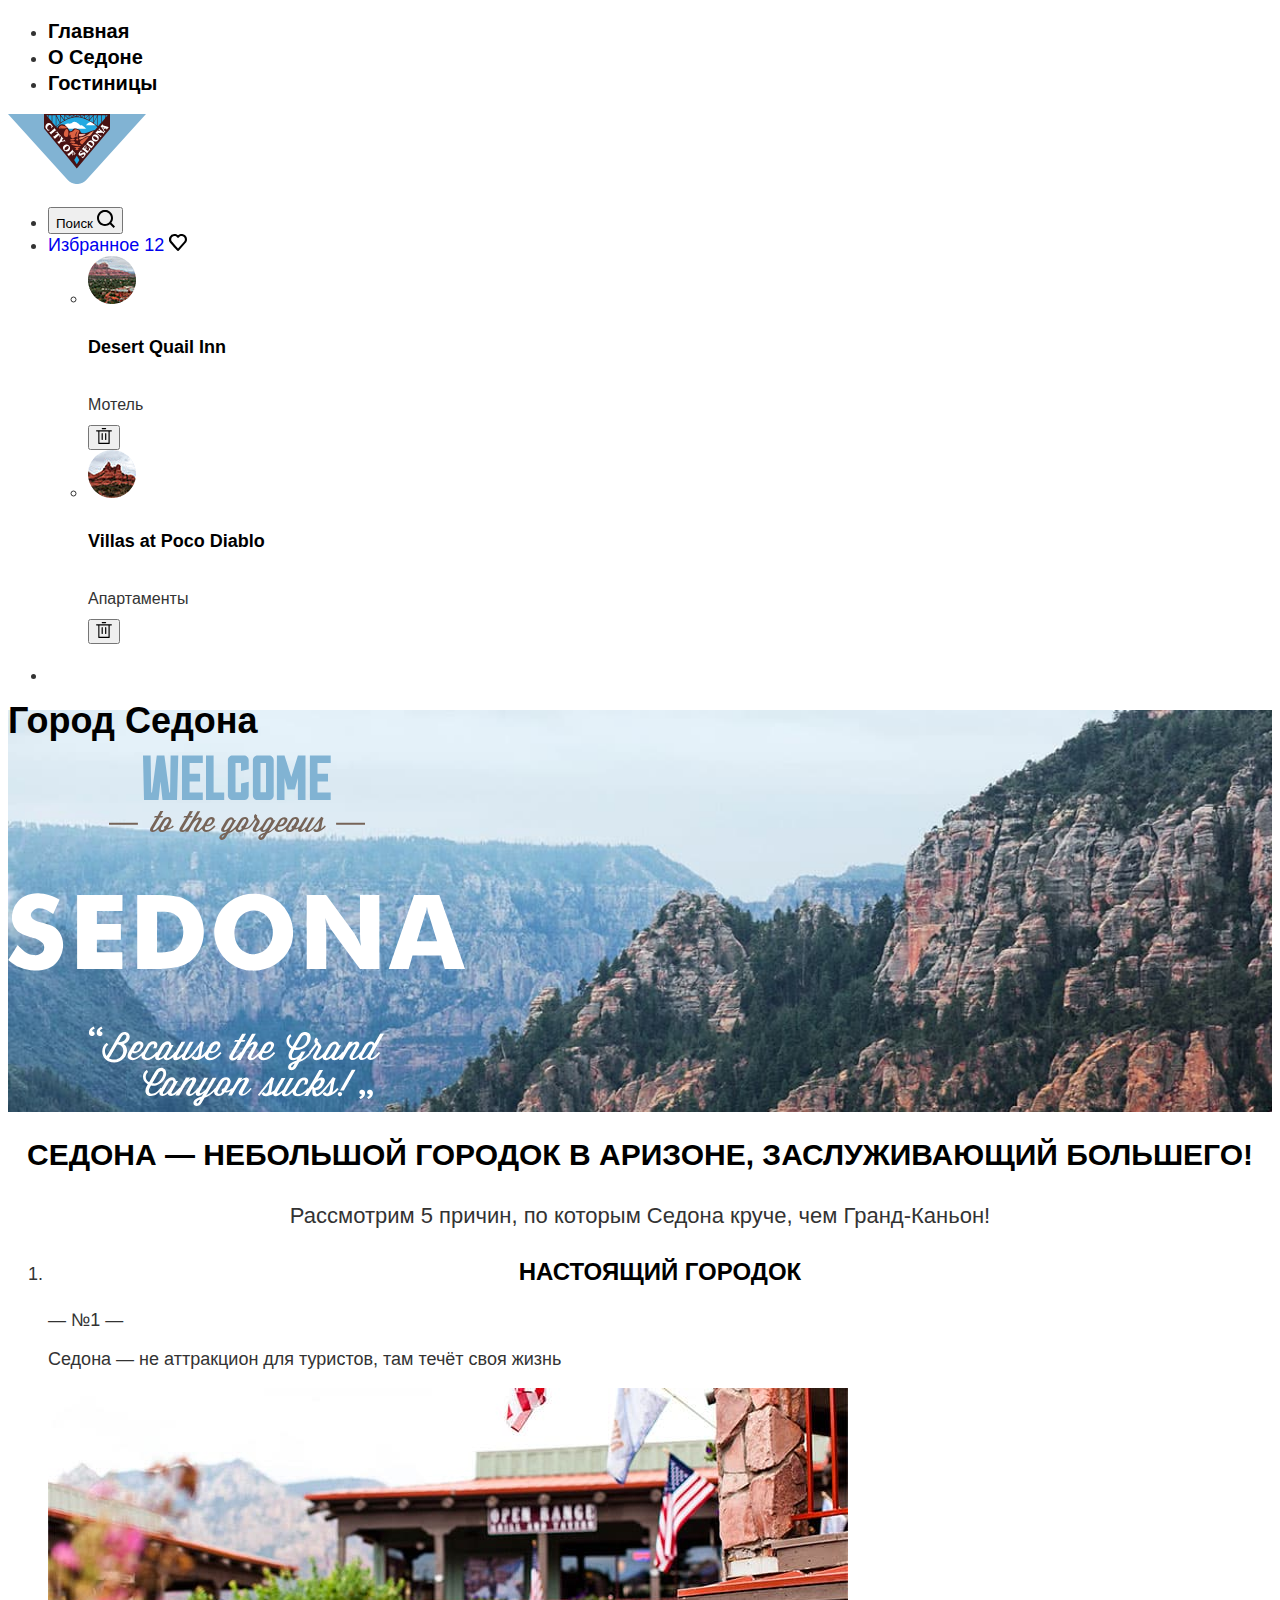
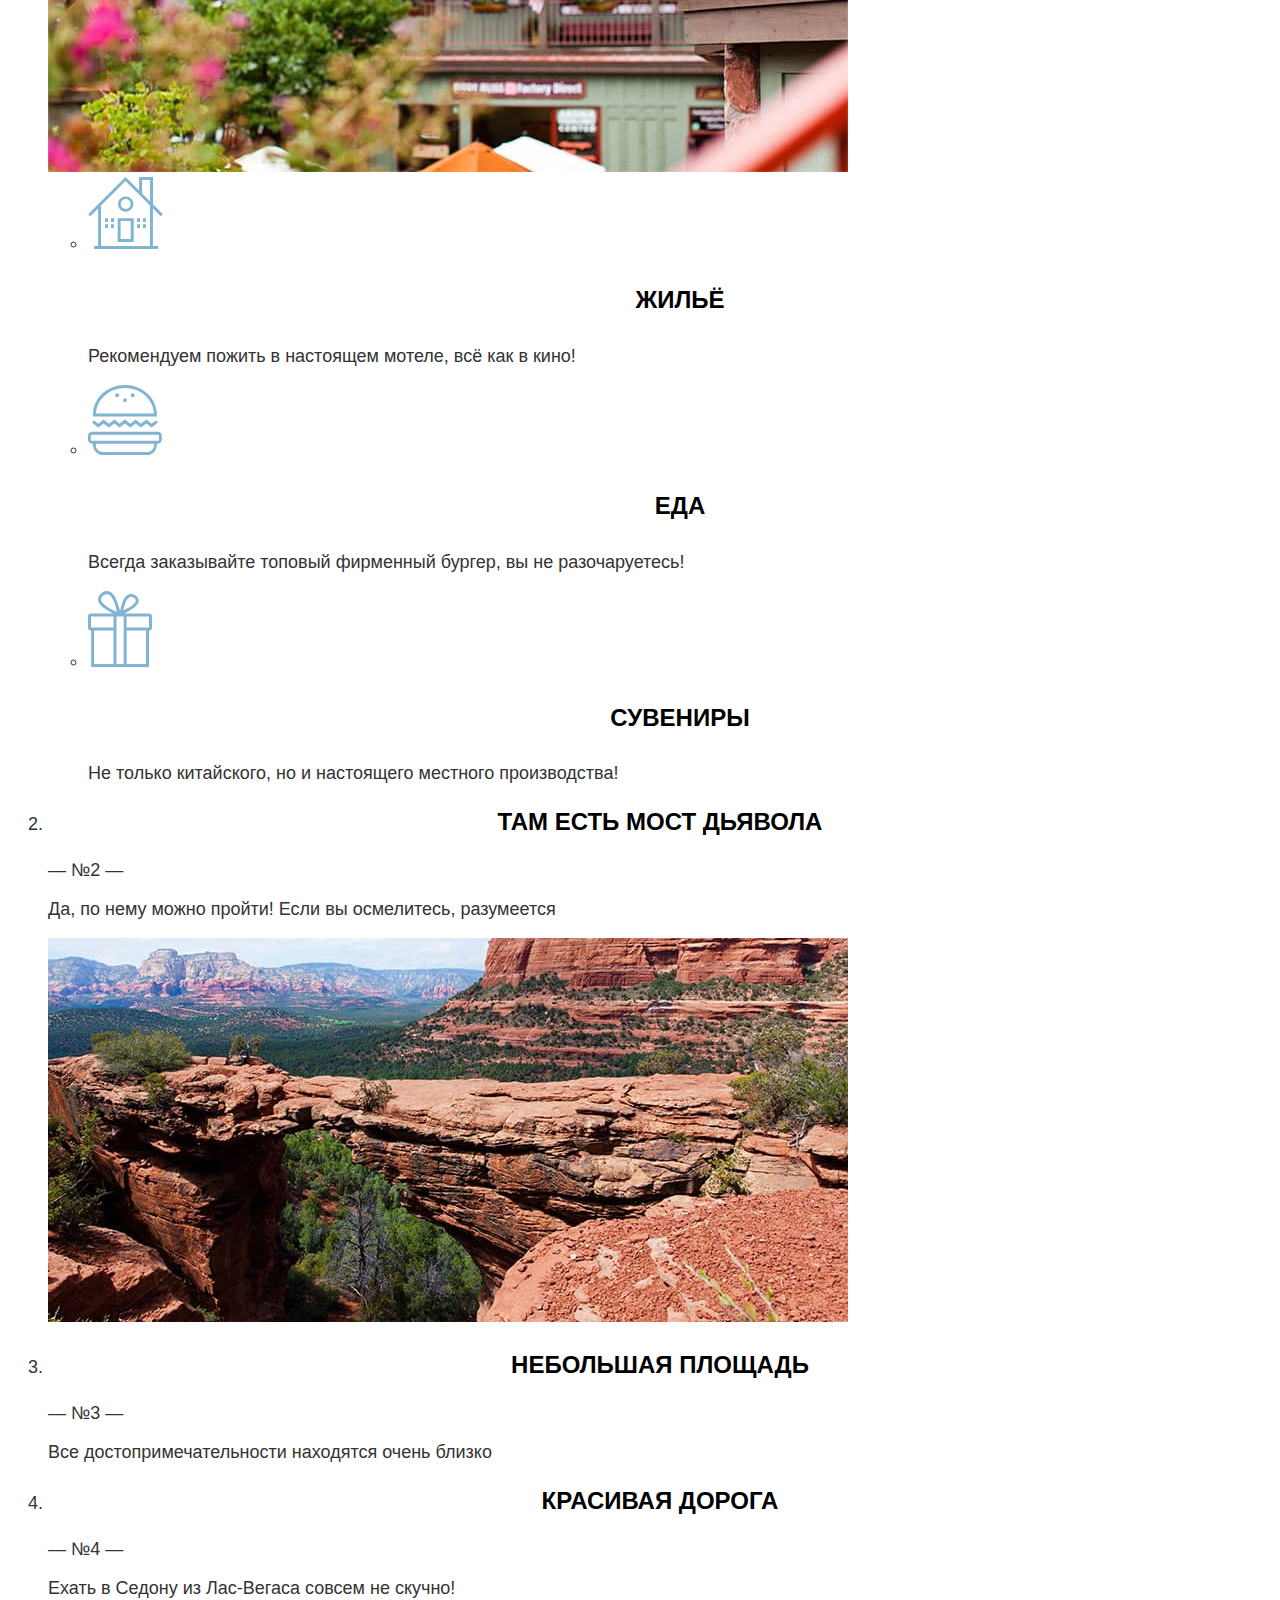
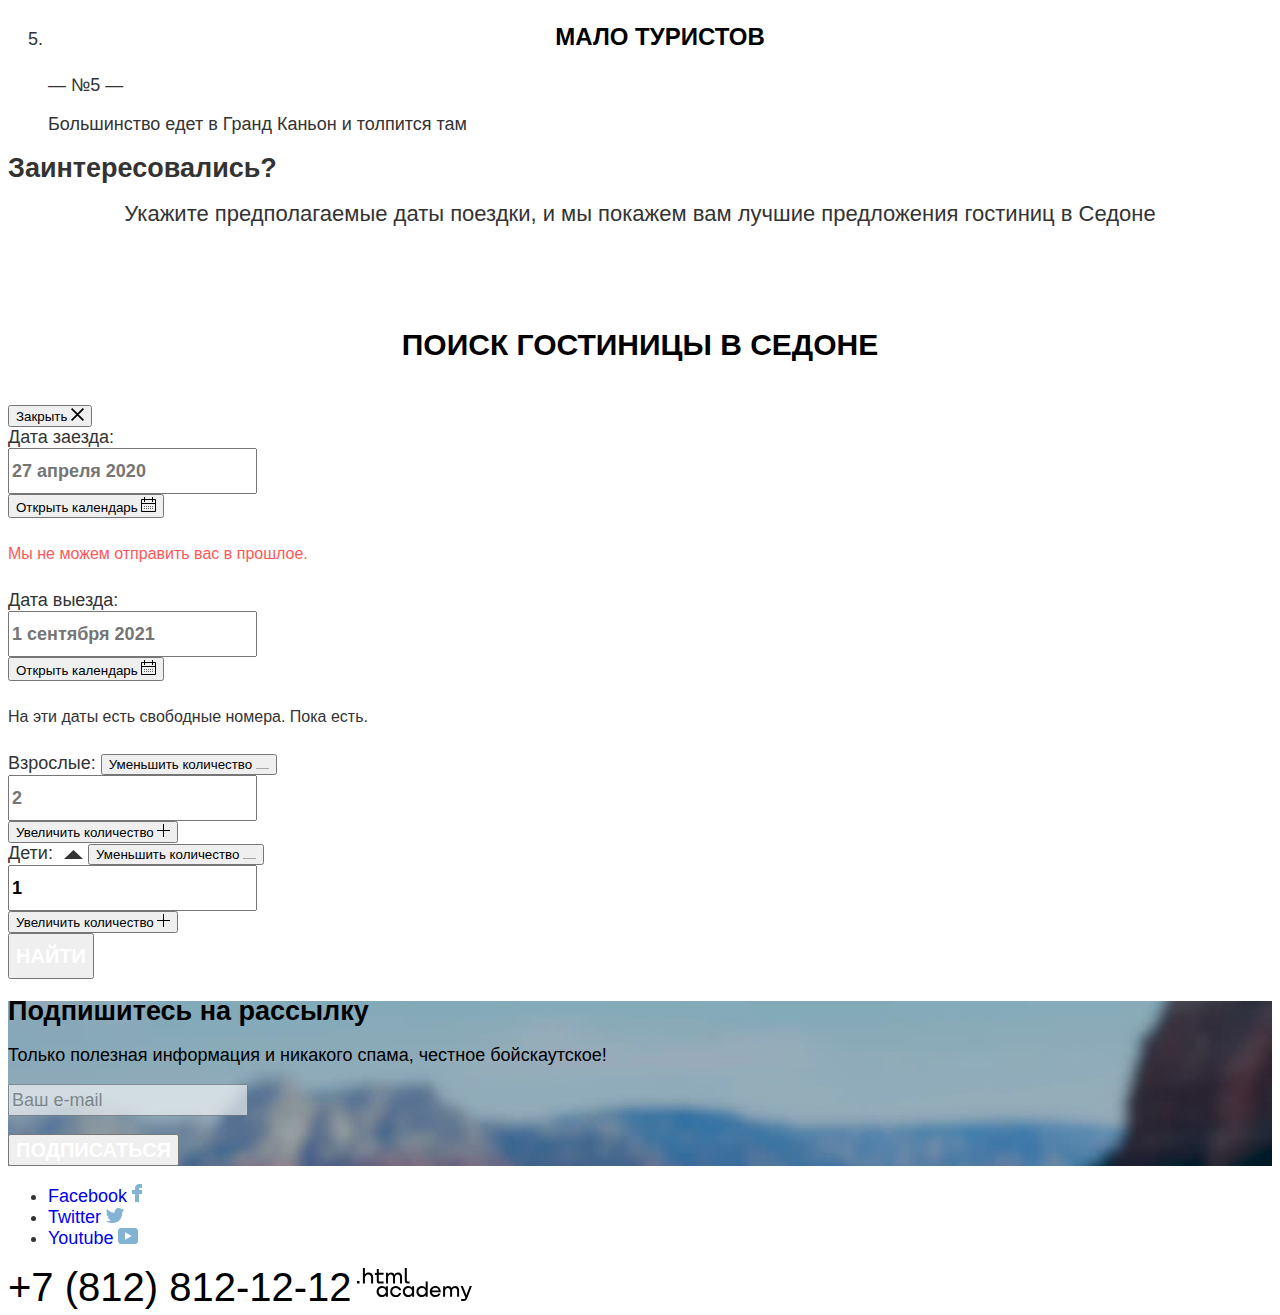
==== commit 1c5b5fc4: "3.20. Графика для всех страниц" ====
--- a/index.html
+++ b/index.html
@@ -28,32 +28,36 @@
         <li class="user-controls-item">
           <button class="search-control">
             <span class="visually-hidden">Поиск</span>
-            <svg class="search-control-icon"></svg>
+            <svg class="search-control-icon" width="18" height="18" xmlns="http://www.w3.org/2000/svg"><path d="m18 16.5-3.7-3.7c1-1.3 1.7-3 1.7-4.9 0-4.4-3.6-8-8-8S0 3.6 0 8c0 4.4 3.6 8 8 8 1.8 0 3.5-.6 4.9-1.7l3.7 3.7 1.4-1.5ZM8 14c-3.3 0-6-2.7-6-6s2.7-6 6-6 6 2.7 6 6-2.7 6-6 6Z"/></svg>
           </button>
         </li>
         <li class="user-controls-item">
           <a class="favorite-control" href="#">
             <span class="visually-hidden">Избранное</span>
             <span class="favorite-control-counter">12</span>
-            <svg class="favorite-control-icon"></svg>
+            <svg class="favorite-control-icon" width="18" height="17" xmlns="http://www.w3.org/2000/svg"><path d="M8.9 17a.9.9 0 0 1-.8-.4c-5.4-6.1-6.7-7.5-7-7.9A5.4 5.4 0 0 1 5.5 0C6.8 0 8 .5 9 1.3a5.46 5.46 0 0 1 9 4.1c0 1.3-.5 2.5-1.3 3.4l-7 7.9c-.2.2-.4.3-.8.3Zm-6-9.5c.3.4 3.5 4 6.1 6.9l6.2-7c.5-.5.7-1.2.7-2 0-1.8-1.5-3.3-3.3-3.3-1 0-2 .5-2.7 1.3-.3.3-.6.4-.9.4-.3 0-.6-.2-.8-.4-.7-.8-1.7-1.3-2.7-1.3-1.8 0-3.3 1.5-3.3 3.3-.1.9.3 1.6.7 2.1-.1 0-.1 0 0 0Z"/></svg>
           </a>
           <div class="favorite-window">
             <ul class="favorite-list">
               <li class="favorite-item">
-                <img class="favorite-item-pic" src="img/pic--favouriteshotel1.png" width="48" height="48" alt="Мотель">
+                <img class="favorite-item-pic" src="img/content/pic--favourites-hotel-1.png" width="48" height="48" alt="Мотель">
                 <div class="favorite-item-content">
                   <p class="favorite-item-title">Desert Quail Inn</p>
                   <span class="favorite-item-type">Мотель</span>
                 </div>
-                <button class="favorite-item-remove"></button>
+                <button class="favorite-item-remove">
+                  <svg class="favorite-item-remove-icon" width="16" height="16" xmlns="http://www.w3.org/2000/svg"><path d="M15.3 2.3H.6c-.3 0-.6.2-.6.5s.3.6.6.6h1.7v12c0 .3.3.6.6.6h10.2c.3 0 .6-.3.6-.6v-12h1.7c.3 0 .6-.3.6-.6s-.4-.5-.7-.5Zm-2.8 12.5H3.4V3.4h9.1v11.4ZM6.2 1.2h3.4c.3 0 .6-.3.6-.6S10 0 9.7 0H6.2c-.3 0-.5.3-.5.6s.2.6.5.6Z" fill="#000"/><path d="M6.2 12c.3 0 .6-.3.6-.6V5.7c0-.3-.3-.6-.6-.6s-.6.3-.6.6v5.7c.1.3.3.6.6.6ZM9.7 12c.3 0 .6-.3.6-.6V5.7c0-.3-.3-.6-.6-.6s-.6.4-.6.6v5.7c0 .3.2.6.6.6Z"/></svg>
+                </button>
               </li>
               <li class="favorite-item">
-                <img class="favorite-item-pic" src="img/pic--favouriteshotel2.png" width="48" height="48" alt="Апартаменты">
+                <img class="favorite-item-pic" src="img/content/pic--favourites-hotel-2.png" width="48" height="48" alt="Апартаменты">
                 <div class="favorite-item-content">
                   <p class="favorite-item-title">Villas at Poco Diablo</p>
                   <span class="favorite-item-type">Апартаменты</span>
                 </div>
-                <button class="favorite-item-remove"></button>
+                <button class="favorite-item-remove">
+                  <svg class="favorite-item-remove-icon" width="16" height="16" xmlns="http://www.w3.org/2000/svg"><path d="M15.3 2.3H.6c-.3 0-.6.2-.6.5s.3.6.6.6h1.7v12c0 .3.3.6.6.6h10.2c.3 0 .6-.3.6-.6v-12h1.7c.3 0 .6-.3.6-.6s-.4-.5-.7-.5Zm-2.8 12.5H3.4V3.4h9.1v11.4ZM6.2 1.2h3.4c.3 0 .6-.3.6-.6S10 0 9.7 0H6.2c-.3 0-.5.3-.5.6s.2.6.5.6Z" fill="#000"/><path d="M6.2 12c.3 0 .6-.3.6-.6V5.7c0-.3-.3-.6-.6-.6s-.6.3-.6.6v5.7c.1.3.3.6.6.6ZM9.7 12c.3 0 .6-.3.6-.6V5.7c0-.3-.3-.6-.6-.6s-.6.4-.6.6v5.7c0 .3.2.6.6.6Z"/></svg>
+                </button>
               </li>
             </ul>
             <a class="button-base favorite-all" href="#">Все избранные</a>
@@ -82,17 +86,17 @@
             <img class="reasons-pic" src="img/pic--city.jpg" width="800" height="384" alt="Настоящий городок">
             <ul class="advantages">
               <li class="advantages-item">
-                <svg class="advantages-icon"></svg>
+                <svg class="advantages-icon" width="75" height="72" fill="none" xmlns="http://www.w3.org/2000/svg"><path d="M29.7 65h16V41.2h-16V65Zm2.9-20.9h10.1v18H32.6v-18Z" fill="#81B3D2"/><path d="m72.8 39.3 2.1-2.1-9.9-9.9V0H51.1v13.6L37.5 0 .2 37.2l2.1 2.1 7.8-7.8v37.6h-4V72H70v-2.9h-5.1V31.5l7.9 7.8ZM62 69.1H13V28.5L37.5 4.1 62 28.5v40.6Zm0-44.7-7.9-7.9V2.9H62v21.5Z" fill="#81B3D2"/><path d="M29.9 27.1c0 4.3 3.5 7.7 7.7 7.7 4.3 0 7.8-3.5 7.8-7.7 0-4.3-3.5-7.7-7.8-7.7a7.7 7.7 0 0 0-7.7 7.7Zm7.8-5a5 5 0 0 1 5 4.9c0 2.7-2.2 4.9-5 4.9a5 5 0 0 1-5-4.9c0-2.7 2.2-4.9 5-4.9ZM20.1 41.2h-3v3.9h3v-3.9ZM26 41.2h-3v3.9h3v-3.9ZM20.1 47.2h-3v3.9h3v-3.9ZM26 47.2h-3v3.9h3v-3.9ZM52 41.2h-3v3.9h3v-3.9ZM57.9 41.2h-3v3.9h3v-3.9ZM52 47.2h-3v3.9h3v-3.9ZM57.9 47.2h-3v3.9h3v-3.9Z" fill="#81B3D2"/></svg>
                 <h4 class="advantages-title item-title">Жильё</h4>
                 <p>Рекомендуем пожить в настоящем мотеле, всё как в кино!</p>
               </li>
               <li class="advantages-item">
-                <svg class="advantages-icon"></svg>
+                <svg class="advantages-icon" width="74" height="70" fill="none" xmlns="http://www.w3.org/2000/svg"><path d="M69.9 46.7H4.1C1.8 46.7 0 48.6 0 51v3.5c0 2.4 1.9 4.3 4.1 4.3H5v1.1C5 65.4 9.3 70 14.6 70h44.6c5.3 0 9.6-4.5 9.6-10.1v-1.1h.9c2.3 0 4.1-1.9 4.1-4.3V51a4 4 0 0 0-3.9-4.3ZM66 59.9c0 3.9-3 7-6.7 7H14.6c-3.7 0-6.7-3.2-6.7-7v-1.1H66v1.1Zm5.1-5.4c0 .7-.6 1.3-1.2 1.3H4c-.7 0-1.2-.6-1.2-1.3V51c0-.7.6-1.3 1.2-1.3h65.8c.7 0 1.2.6 1.2 1.3.1 0 .1 3.5.1 3.5ZM15.6 38.4l5.4 4.1 5.3-4.1 5.3 4.1 5.3-4.1 5.4 4.1 5.3-4.1 5.3 4.1 5.4-4.1 5.3 4.1 6.2-4.7-1.7-2.5-4.5 3.4-5.3-4.1-5.4 4.1-5.3-4.1-5.3 4.1-5.4-4.1-5.3 4.1-5.3-4.1-5.3 4.1-5.4-4.1-5.3 4.1-4.5-3.4-1.7 2.5 6.2 4.7 5.3-4.1ZM8 31.5h60.8c0-.6.1-1.2.1-1.9v-1.2C68.2 12.7 54.2 0 37 0 19.7 0 5.7 12.7 5 28.5v1.2c0 .6 0 1.3.1 1.9H8v-.1ZM37 3c15.6 0 28.4 11.3 29 25.5H8C8.6 14.4 21.4 3 37 3Z" fill="#81B3D2"/><path d="M37 17.3c1.05 0 1.9-.9 1.9-2s-.85-2-1.9-2c-1.05 0-1.9.9-1.9 2s.85 2 1.9 2ZM29.2 12.2c1.05 0 1.9-.9 1.9-2s-.85-2-1.9-2c-1.05 0-1.9.9-1.9 2s.85 2 1.9 2ZM44.7 12.2c1.05 0 1.9-.9 1.9-2s-.85-2-1.9-2c-1.05 0-1.9.9-1.9 2s.85 2 1.9 2Z" fill="#81B3D2"/></svg>
                 <h4 class="advantages-title item-title">Еда</h4>
                 <p>Всегда заказывайте топовый фирменный бургер, вы не разочаруетесь!</p>
               </li>
               <li class="advantages-item">
-                <svg class="advantages-icon"></svg>
+                <svg class="advantages-icon" width="64" height="76" fill="none" xmlns="http://www.w3.org/2000/svg"><path d="M61.1 22.5H36.3c13.8-6.9 14.9-11.3 14.4-13.7-1.2-4-5.7-7-10-5.4-5.6 2.1-7.1 10.4-8.6 16.4-2-6.1-3.8-13.8-8.2-17.7-1.3-1.1-3.1-2.3-5.8-2-4 .4-9.8 5.4-7.5 11 2.3 5.4 9.7 8.8 14.6 11.5H2.9A2.9 2.9 0 0 0 0 25.5v11.3c0 1.6 1.3 2.9 2.9 2.9h.3V76H61V39.6h.1c1.6 0 2.9-1.3 2.9-2.9V25.4c0-1.6-1.3-2.9-2.9-2.9ZM42.4 5.9c2.1-.3 5 1.3 5.3 3.2.4 2.8-3.4 5.3-5.1 6.4-2.5 1.7-4.9 2.6-7.3 4.1.9-3.7 2.5-13 7.1-13.7Zm-22.9 10c-2.2-1.5-6.5-4.4-6.4-7.8.1-3.6 5.7-6.6 8.8-3.9 3.9 3.4 5.7 11.1 7.1 16.6-3.2-1.5-6.3-2.8-9.5-4.9Zm6 57.1H6.1V39.6h19.4V73Zm0-36.5H3v-11h22.5v11Zm10.2 0V73h-7.2V25.6h7.2v10.9ZM58 73H38.6V39.6H58V73Zm2.9-36.5H38.6v-11h22.3v11Z" fill="#81B3D2"/></svg>
                 <h4 class="advantages-title item-title">Сувениры</h4>
                 <p>Не только китайского, но и настоящего местного производства!</p>
               </li>
@@ -137,7 +141,7 @@
           <h4 class="modal-window-tile section-tile">Поиск гостиницы в Седоне</h4>
           <button class="modal-window-close" type="button">
             <span class="visually-hidden">Закрыть</span>
-            <svg class="modal-window-close-icon"></svg>
+            <svg class="modal-window-close-icon" width="13" height="13" fill="none" xmlns="http://www.w3.org/2000/svg"><path d="M13 1.2 11.8 0 6.5 5.3 1.2 0 0 1.2l5.3 5.3L0 11.8 1.2 13l5.3-5.3 5.3 5.3 1.2-1.2-5.3-5.3L13 1.2Z" fill="#000"/></svg>
           </button>
           <div class="modal-window">
             <form class="search" method="get" action="https://echo.htmlacademy.ru">
@@ -146,8 +150,7 @@
                 <input class="arrival-date-input search-window-text" id="arrival-date-input" type="text" name="arrival-date" placeholder="27 апреля 2020">
                 <button class="calendar" type="button">
                   <span class="visually-hidden">Открыть календарь</span>
-                  <svg></svg>
-                </button>
+                  <svg width="15" height="15" fill="none" xmlns="http://www.w3.org/2000/svg"><path d="M5.5 10c.3 0 .5-.2.5-.5S5.8 9 5.5 9s-.5.2-.5.5.2.5.5.5Z" fill="#000"/><path d="M14 2h-2V0h-1v2H4V0H3v2H1c-.6 0-1 .4-1 1v11c0 .5.4 1 1 1h13c.5 0 1-.5 1-1V3c0-.6-.5-1-1-1Zm0 12H1V7h13v7ZM1 6V3h2v2h1V3h7v2h1V3h2v3H1Z" fill="#000"/><path d="M7.5 10c.3 0 .5-.2.5-.5S7.8 9 7.5 9s-.5.2-.5.5.2.5.5.5ZM9.5 10c.3 0 .5-.2.5-.5S9.8 9 9.5 9s-.5.2-.5.5.2.5.5.5ZM5.5 11c-.3 0-.5.2-.5.5s.2.5.5.5.5-.2.5-.5-.2-.5-.5-.5ZM3.5 10c.3 0 .5-.2.5-.5S3.8 9 3.5 9s-.5.2-.5.5.2.5.5.5ZM3.5 11c-.3 0-.5.2-.5.5s.2.5.5.5.5-.2.5-.5-.2-.5-.5-.5ZM7.5 11c-.3 0-.5.2-.5.5s.2.5.5.5.5-.2.5-.5-.2-.5-.5-.5ZM9.5 11c-.3 0-.5.2-.5.5s.2.5.5.5.5-.2.5-.5-.2-.5-.5-.5ZM11.5 10c.3 0 .5-.2.5-.5s-.2-.5-.5-.5-.5.2-.5.5.2.5.5.5ZM11.5 11c-.3 0-.5.2-.5.5s.2.5.5.5.5-.2.5-.5-.2-.5-.5-.5Z" fill="#000"/></svg>                </button>
                 <p class="date-hint date-hint-color">Мы не можем отправить вас в прошлое.</p>
               </div>
               <div class="departure-date">
@@ -155,8 +158,7 @@
                 <input class="departure-date-input search-window-text" id="departure-date-input" type="text" name="departure-date" placeholder="1 сентября 2021">
                 <button class="calendar" type="button">
                   <span class="visually-hidden">Открыть календарь</span>
-                  <svg></svg>
-                </button>
+                  <svg width="15" height="15" fill="none" xmlns="http://www.w3.org/2000/svg"><path d="M5.5 10c.3 0 .5-.2.5-.5S5.8 9 5.5 9s-.5.2-.5.5.2.5.5.5Z" fill="#000"/><path d="M14 2h-2V0h-1v2H4V0H3v2H1c-.6 0-1 .4-1 1v11c0 .5.4 1 1 1h13c.5 0 1-.5 1-1V3c0-.6-.5-1-1-1Zm0 12H1V7h13v7ZM1 6V3h2v2h1V3h7v2h1V3h2v3H1Z" fill="#000"/><path d="M7.5 10c.3 0 .5-.2.5-.5S7.8 9 7.5 9s-.5.2-.5.5.2.5.5.5ZM9.5 10c.3 0 .5-.2.5-.5S9.8 9 9.5 9s-.5.2-.5.5.2.5.5.5ZM5.5 11c-.3 0-.5.2-.5.5s.2.5.5.5.5-.2.5-.5-.2-.5-.5-.5ZM3.5 10c.3 0 .5-.2.5-.5S3.8 9 3.5 9s-.5.2-.5.5.2.5.5.5ZM3.5 11c-.3 0-.5.2-.5.5s.2.5.5.5.5-.2.5-.5-.2-.5-.5-.5ZM7.5 11c-.3 0-.5.2-.5.5s.2.5.5.5.5-.2.5-.5-.2-.5-.5-.5ZM9.5 11c-.3 0-.5.2-.5.5s.2.5.5.5.5-.2.5-.5-.2-.5-.5-.5ZM11.5 10c.3 0 .5-.2.5-.5s-.2-.5-.5-.5-.5.2-.5.5.2.5.5.5ZM11.5 11c-.3 0-.5.2-.5.5s.2.5.5.5.5-.2.5-.5-.2-.5-.5-.5Z" fill="#000"/></svg>                </button>
                 <p class="date-hint">На эти даты есть свободные номера. Пока есть.</p>
               </div>
               <div class="guest-number">
@@ -164,20 +166,26 @@
                   <label for="adults-number search-window-text">Взрослые:</label>
                   <button class="guests-number-controls decrease" type="button">
                     <span class="visually-hidden">Уменьшить количество</span>
+                    <svg width="13" height="1" fill="none" xmlns="http://www.w3.org/2000/svg"><path opacity=".3" d="M0 0v1h13V0H0Z" fill="#000"/></svg>
                   </button>
                   <input class="adults-number search-window-text" id="adults-number" type="text" name="adults-number" placeholder="2">
                   <button class="guests-number-controls increase" type="button">
                     <span class="visually-hidden">Увеличить количество</span>
+                    <svg width="13" height="13" fill="none" xmlns="http://www.w3.org/2000/svg"><path d="M13 6H7V0H6v6H0v1h6v6h1V7h6V6Z" fill="#000"/></svg>
                   </button>
                 </div>
                 <div class="guest-number-wrapper">
                   <label for="children-number search-window-text">Дети:</label>
+                  <svg class="icon-info" width="1" height="9" fill="none" xmlns="http://www.w3.org/2000/svg"><g clip-path="url(#a)" fill="#fff"><path d="M0 9h1V3H0v6ZM1 0H0v1h1V0Z"/></g><defs><clipPath id="a"><path fill="#fff" d="M0 0h1v9H0z"/></clipPath></defs></svg>
+                  <svg class="icon-info-triangle" width="19" height="9" fill="none" xmlns="http://www.w3.org/2000/svg"><path d="M9.5 0 19 9H0l9.5-9Z" fill="#333"/></svg>
                   <button class="guests-number-controls decrease" type="button">
                     <span class="visually-hidden">Уменьшить количество</span>
+                    <svg width="13" height="1" fill="none" xmlns="http://www.w3.org/2000/svg"><path opacity=".3" d="M0 0v1h13V0H0Z" fill="#000"/></svg>
                   </button>
                   <input class="children-number search-window-text" id="children-number" type="text" name="children-number" placeholder="1" value="1">
                   <button class="guests-number-controls increase" type="button">
                     <span class="visually-hidden">Увеличить количество</span>
+                    <svg width="13" height="13" fill="none" xmlns="http://www.w3.org/2000/svg"><path d="M13 6H7V0H6v6H0v1h6v6h1V7h6V6Z" fill="#000"/></svg>
                   </button>
                 </div>
               </div>
@@ -204,24 +212,24 @@
           <a class="social-network" href="https://facebook.com/htmlacademy">
             <span class="visually-hidden">Facebook</span>
           </a>
-          <img src="img/icon--facebook.svg" width="10" height="18" alt="Facebook">
+          <svg width="10" height="18" fill="none" xmlns="http://www.w3.org/2000/svg"><path d="M7 0C4.8 0 3 1.8 3 4v2H0v4h3v8h4v-8h3V6H7V4h3V0H7Z" fill="#83B3D3"/></svg>
         </li>
         <li class="social-item">
           <a class="social-network" href="https://twitter.com/htmiacademy_ru">
             <span class="visually-hidden">Twitter</span>
           </a>
-          <img src="img/icon--twitter.svg" width="18" height="15" alt="Twitter">
+          <svg width="18" height="15" fill="none" xmlns="http://www.w3.org/2000/svg"><path d="M11.6.2c1.8-.5 3.2.3 3.8 1.2.7-.2 1.4-.5 2.1-.7 0 .9-.6 1.5-.9 1.8.7.1 1.4-.6 1.4-.6-.2 1-1.1 1.8-1.7 2C16.1 10.7 13 15.1 5.7 15h-.5c-.4 0-4.4-.5-5.2-1.9 2.4.2 4.1-.4 5-1.2-1-.3-2.9-.4-3.2-2.9.4.1.6.2 1.3.1C1.8 8.3.4 7.5.5 5.3c.3.3 1.1.5 1.4.5C1.1 5.6-.2 2.5.9.9c1.9 1.9 4 3.6 7.6 3.8C8.7 2.3 9.7.8 11.6.2Z" fill="#83B3D3"/></svg>
         </li>
         <li class="social-item">
           <a class="social-network" href="https://youtube.com/c/HTMLAcademyRUS">
             <span class="visually-hidden">Youtube</span>
           </a>
-          <img src="img/icon--youtube.svg" width="20" height="16" alt="Youtube">
+          <svg width="20" height="16" fill="none" xmlns="http://www.w3.org/2000/svg"><path d="M17 0H2.9C1.2 0 0 1.5 0 3.2v9.5C0 14.5 1.2 16 2.9 16h14.3c1.5 0 2.9-1.5 2.9-3.2V3.2C19.9 1.5 18.7 0 17 0ZM7 11.8V4.2L13.7 8 7 11.8Z" fill="#83B3D3"/></svg>
         </li>
       </ul>
       <a class="phone-number" href="tel:+78128121212">+7 (812) 812-12-12</a>
       <a class="author-link" href="https://htmlacademy.ru/">
-        <svg class="author-icon"></svg>
+        <svg class="author-icon" width="115" height="33" xmlns="http://www.w3.org/2000/svg"><path d="M0 12.9v2.6h2.5v-2.6H0ZM11.6 4.5c-1.6 0-2.8.7-3.6 1.7h-.1V0h-2v15.5h2v-5.3c0-2.1 1.3-3.6 3.3-3.6 1.8 0 2.9 1.4 2.9 3.2v5.7h2V9.4c.1-3-1.8-4.9-4.5-4.9ZM26.6 4.8h-4.8V1.1h-2v3.8h-1.9v2h1.9v6c0 1.7 1 2.7 2.7 2.7h4.1v-2h-3.7c-.7 0-1.1-.4-1.1-1.1V6.8h4.8v-2ZM41.1 4.6c-1.6 0-2.9.8-3.5 2.1h-.1c-.6-1.2-1.8-2.1-3.4-2.1-1.4 0-2.5.8-3.1 1.8h-.1V4.8H29v10.6h2V10c0-2 1-3.5 2.6-3.5 1.5 0 2.4 1 2.4 2.6v6.3h2V9.8c0-2.4 1.4-3.3 2.6-3.3 1.5 0 2.4 1 2.4 2.6v6.3h2V8.9c.1-2.5-1.4-4.3-3.9-4.3ZM47.8 12.7c0 1.7 1 2.7 2.8 2.7h2v-2h-1.7c-.7 0-1.1-.4-1.1-1.1V0h-2v12.7ZM28.9 19.7c-.9-1.1-2.2-1.8-3.9-1.8-3.1 0-5.4 2.3-5.4 5.6s2.3 5.6 5.4 5.6c1.8 0 3-.8 3.8-1.9h.1v1.6h2V18.2h-2v1.5Zm-3.6 7.4c-2.2 0-3.6-1.6-3.6-3.6s1.4-3.6 3.6-3.6 3.6 1.6 3.6 3.6c0 1.9-1.4 3.6-3.6 3.6ZM44.2 22c-.5-2.4-2.6-4.1-5.4-4.1a5.4 5.4 0 0 0-5.6 5.6c0 3.1 2.2 5.6 5.6 5.6 2.8 0 4.9-1.8 5.4-4.2h-2.1a3.4 3.4 0 0 1-3.3 2.3c-2.2 0-3.6-1.6-3.6-3.6s1.4-3.6 3.6-3.6c1.6 0 2.8 1 3.3 2.2h2.1V22ZM55.1 19.7c-.9-1.1-2.2-1.8-3.9-1.8-3.1 0-5.4 2.3-5.4 5.6s2.3 5.6 5.4 5.6c1.8 0 3-.8 3.8-1.9h.1v1.6h2V18.2h-2v1.5Zm-3.6 7.4c-2.2 0-3.6-1.6-3.6-3.6s1.4-3.6 3.6-3.6 3.6 1.6 3.6 3.6c0 1.9-1.5 3.6-3.6 3.6ZM68.7 19.8c-.9-1.1-2.2-1.9-3.9-1.9-3.1 0-5.4 2.3-5.4 5.6s2.2 5.6 5.4 5.6c1.7 0 3-.8 3.8-1.8h.1v1.5h2V13.4h-2v6.4Zm-3.6 7.3c-2.2 0-3.6-1.6-3.6-3.6s1.4-3.6 3.6-3.6 3.6 1.6 3.6 3.6c-.1 2-1.5 3.6-3.6 3.6ZM78.3 17.9c-3.3 0-5.5 2.5-5.5 5.6 0 3 2.1 5.6 5.5 5.6 2.5 0 4.5-1.3 5.2-3.6h-2.1c-.5 1-1.6 1.6-3 1.6-1.9 0-3.3-1.3-3.4-2.9h8.8c.2-3.6-2-6.3-5.5-6.3Zm0 1.9c1.7 0 3 1 3.3 2.6h-6.5c.3-1.5 1.5-2.6 3.2-2.6ZM98.2 17.9c-1.6 0-2.9.8-3.6 2h-.1c-.6-1.2-1.8-2-3.4-2-1.4 0-2.5.7-3.1 1.8v-1.5h-1.9v10.6h2v-5.4c0-2 1-3.4 2.6-3.5 1.5 0 2.4 1 2.4 2.6v6.3h2v-5.6c0-2.4 1.4-3.3 2.6-3.3 1.5 0 2.4 1 2.4 2.6v6.3h2v-6.5c.1-2.6-1.4-4.4-3.9-4.4ZM109.4 27l-3.6-8.9h-2.2l4.8 11.6c-.3.9-.7 1.2-1.7 1.2h-2.5v2h2.5c1.8 0 2.8-.8 3.5-2.6l4.7-12.2h-2.1l-3.4 8.9Z"/></svg>
       </a>
     </footer>
   </body>
--- a/styles/styles.css
+++ b/styles/styles.css
@@ -299,10 +299,10 @@
   text-decoration: none;
 }
 
-.site-main-index {
+.welcome {
   color: black;
-  background-color: white;
-  background-image: url("/img/pic--bg.jpg");
+  background-color: rgb(125, 145, 255);
+  background-image: url("../img/bg--mountains.jpg");
   background-size: 100% auto;
   background-repeat: no-repeat;
 }
@@ -318,7 +318,15 @@
 .subscribe-index {
   color: black;
   background-color: white;
-  background-image: url("/img/pic--blurry.jpg");
+  background-image: url("../img/bg--blurry-index.jpg");
   background-size: 100% auto;
   background-repeat: no-repeat;
 }
+
+.page-header {
+  color: black;
+  background-color: rgb(125, 145, 255);
+  background-image: url("../img/bg--blurry-catalog.jpg");
+  background-size: 100% auto;
+  background-repeat: no-repeat;
+}
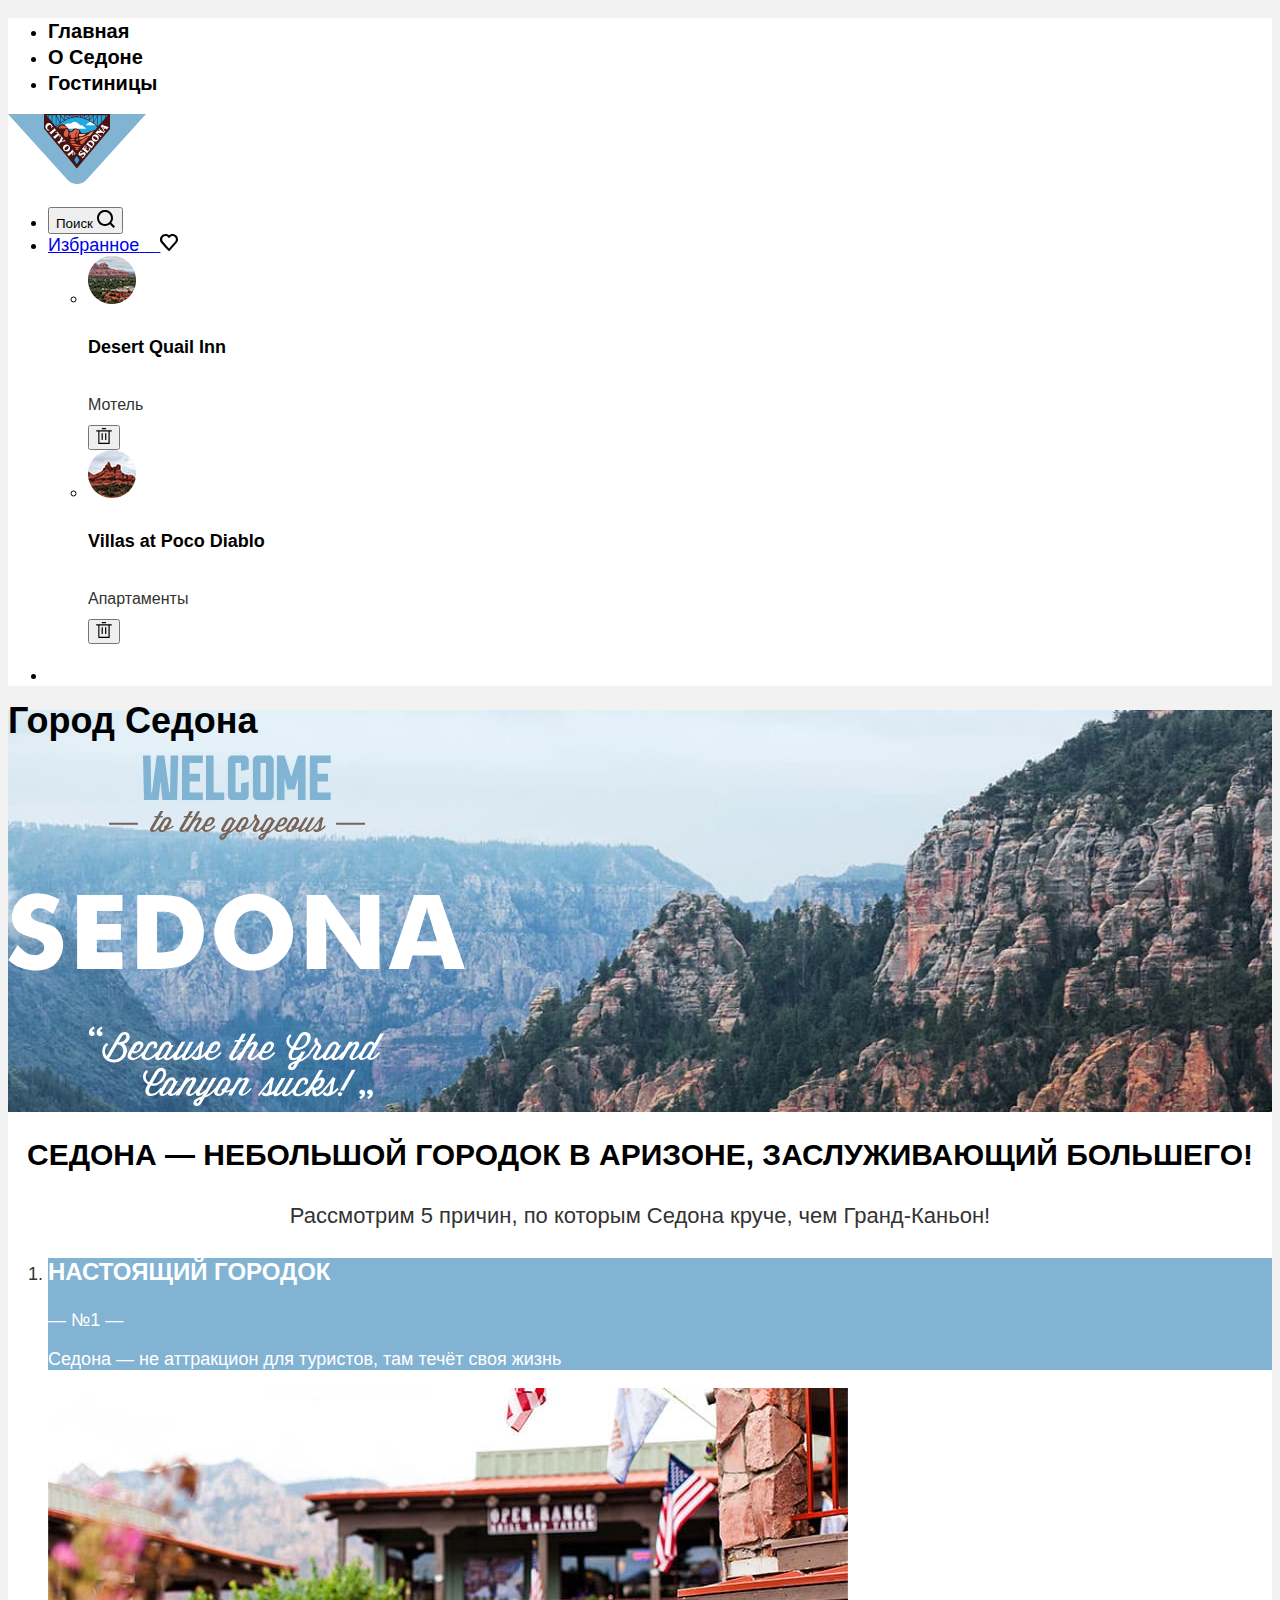
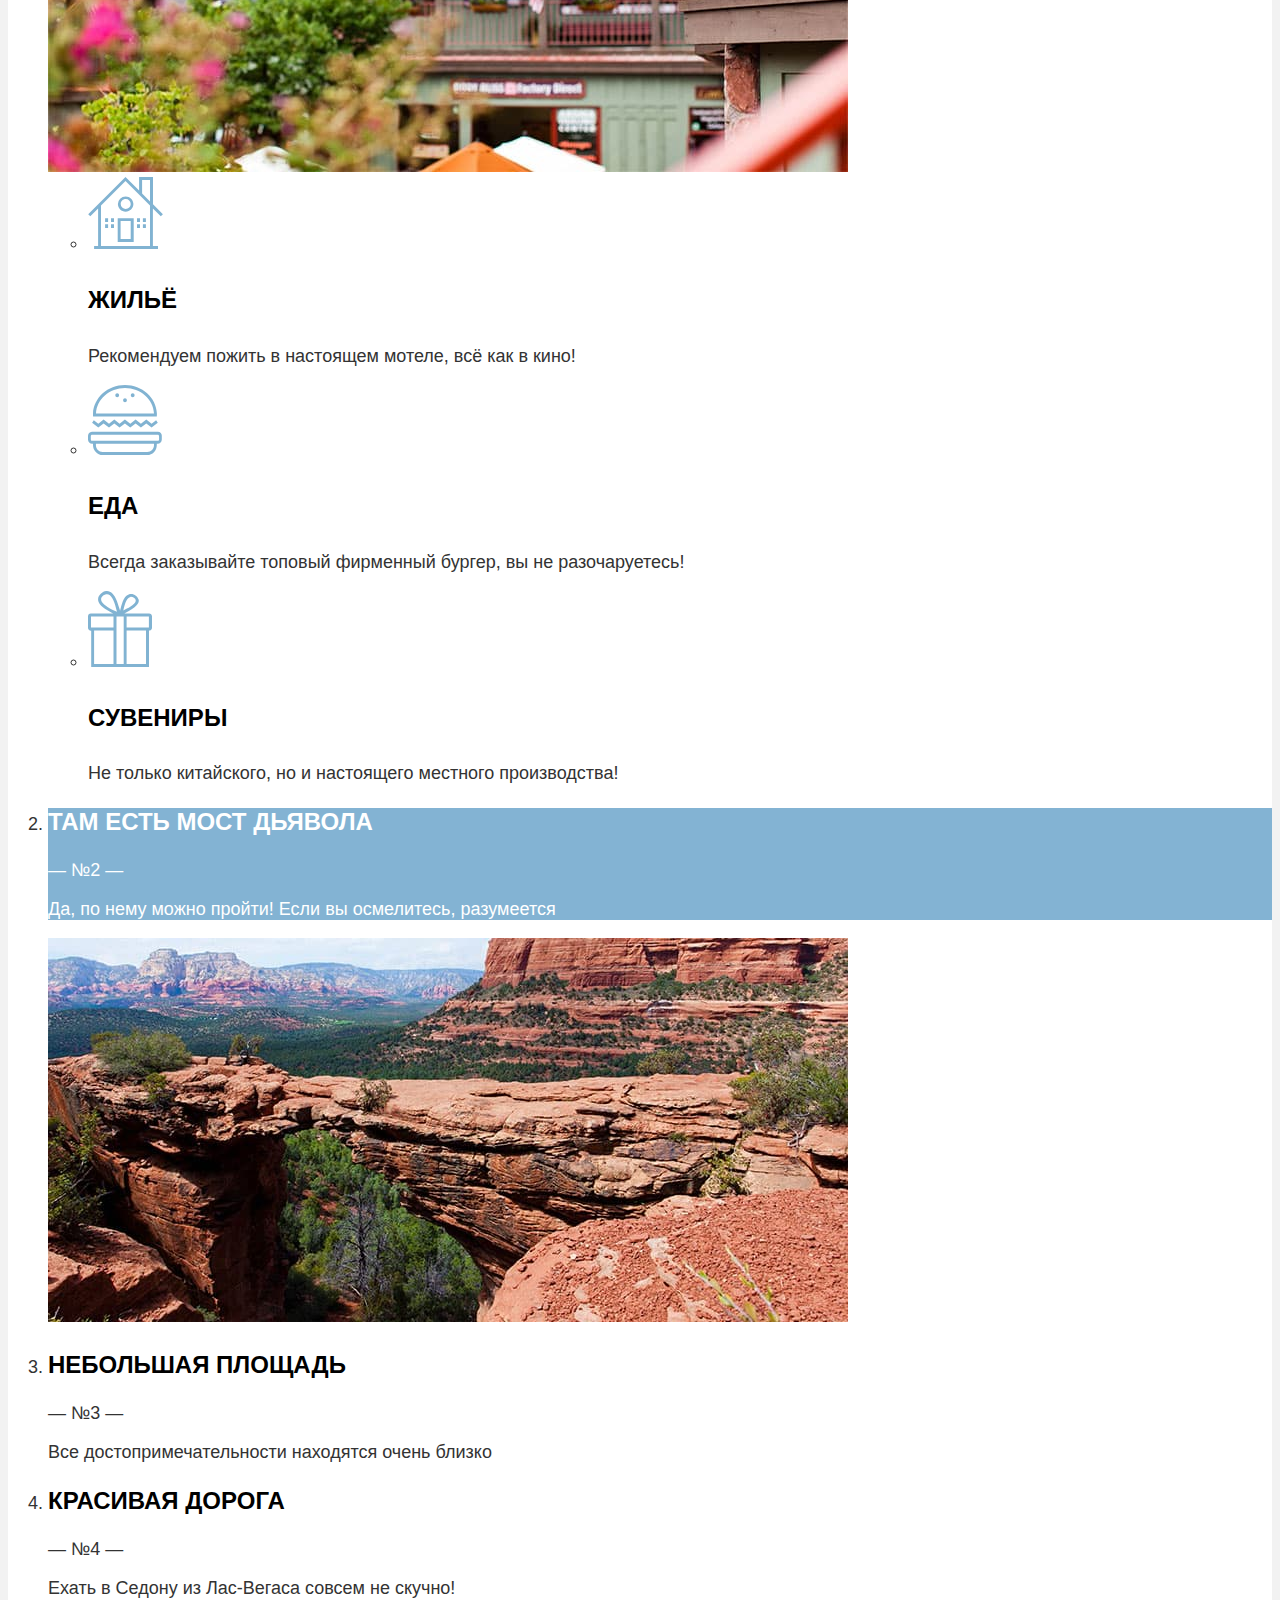
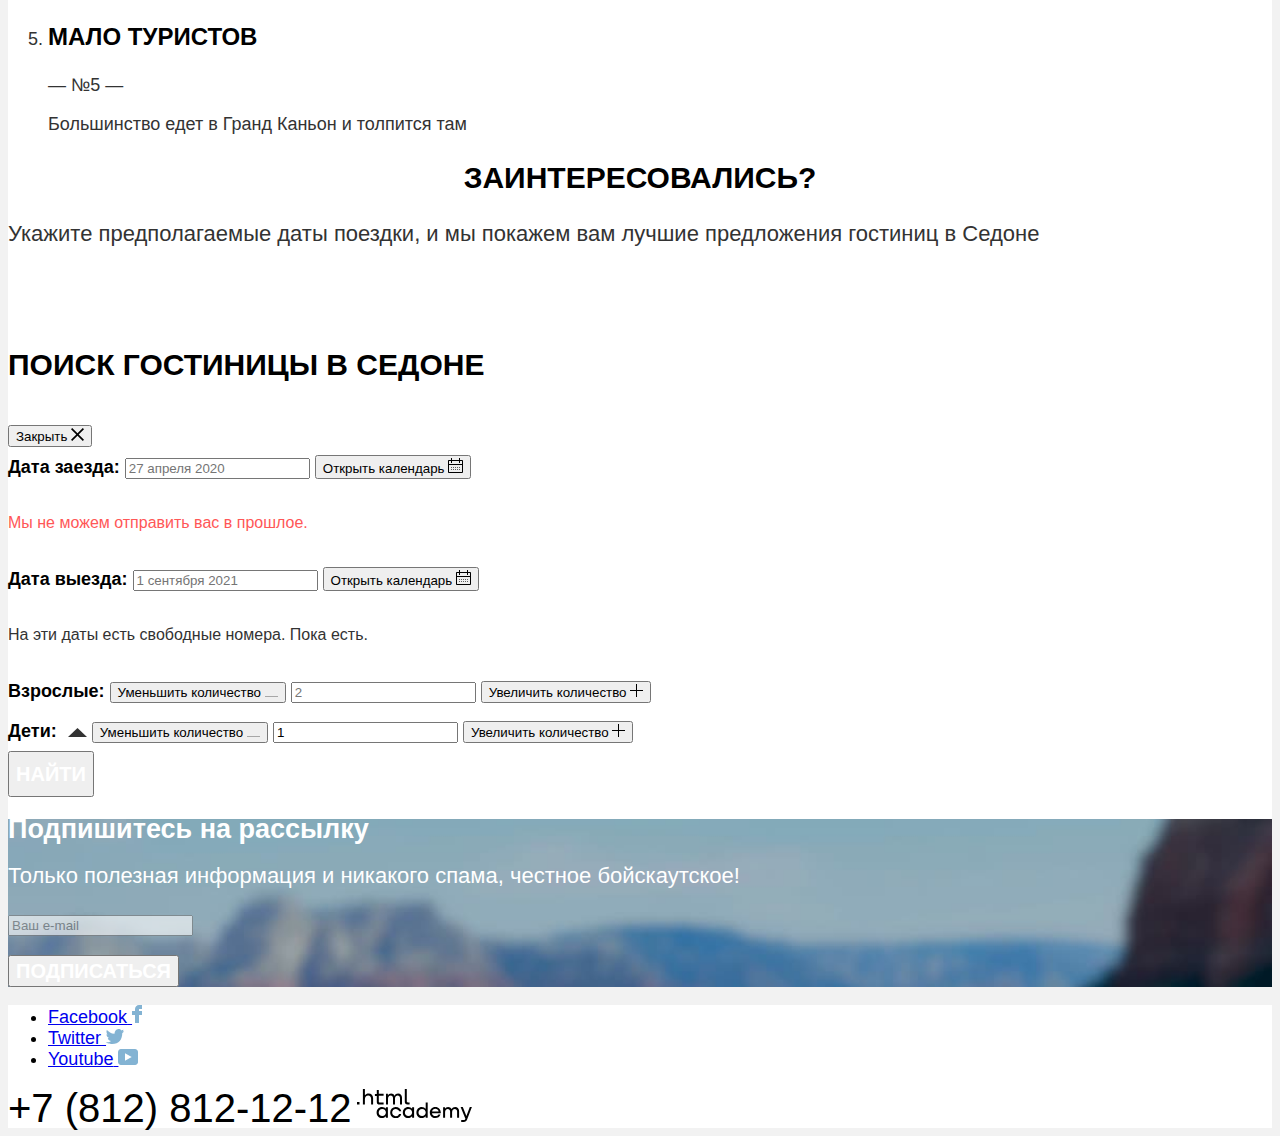
==== commit 860f1b3f: "3.21. Базовая стилизация всех страниц" ====
--- a/index.html
+++ b/index.html
@@ -22,7 +22,7 @@
         </ul>
       </nav>
       <a class="logo" href="index.html">
-        <img class="logo-pic" src="img/icon--logo.svg" width="138" height="70" alt="Логотип города Седона">
+        <svg width="138" height="70" fill="none" xmlns="http://www.w3.org/2000/svg"><g clip-path="url(#a)"><path d="M138 0H0l59.5 65.7c5.2 5.8 13.8 5.8 19 0L138 0Z" fill="#81B3D3"/><path d="m36.7.5 32.1 37.9 32-37.7L36.7.5Z" fill="#23A9E1"/><path d="M61.1 14.7h17.3c-1.3-.8-4.4-4.6-6-3.2-.1.1-4.9-5.7-8-2.9-2.7 2.5-4-.3-7 1.6-3.6 2.4 2 3.7 3.7 4.5Zm26.7-3.5-9.8.1c3.9-4.5 5.6-4 9.8-.1Z" fill="#fff"/><path d="M97.6 3.6V1.2h2.1l-2.1 2.4ZM48.4 13c.1.1 2.4-2.4 6.1-4.9 3.4-2.3 8.6-4.9 14.4-4.9 5.8 0 11.1 2.7 14.5 5 3.7 2.4 6 4.8 6.1 4.9l-2.5 3c-4.5.6-7.7 3.9-12.1 3.2-2.2-.4-2.3-1.6-2.9-2.9-.5-1-1.3-.8-2.3-1.2-.9-.4-1.5-1.1-3.4-.7-1.6.4-1.8 2.9-3.9 2.8-1.1-.1-1.2-1.6-2.8-3.6-4.1-4.9-7.9-4.2-10.5.3l19.6 23.3L48.4 13ZM40 1.2v1.9l-1.6-1.9H40Zm53.9 0h3.2v3L93.9 8V1.2Zm-4.1 11.4V1.2h3.5v7.4l-3.5 4s.1 0 0 0Zm-.5-10.4v9.9c-1.1-1.1-2.3-2.1-3.6-3l3.6-6.9Zm-4.1-.3v6.8c-.5-.3-.9-.7-1.5-1-.7-.4-1.4-.9-2.2-1.3l3.7-4.5Zm-4.4-.2V6c-1-.5-2.1-1-3.1-1.5l3.1-2.8Zm.6-.5h3.7l-3.7 4.6V1.2Zm4.3 0h3.6l-3.6 7.1V1.2Zm-8.8 0h3.9l-3.5 3.1c-.1 0-.2-.1-.3-.1l-.1-3Zm-.5.4V4c-1-.4-2-.7-3.1-.9l3.1-1.5Zm-4.2 0v1.3L70 2.6l2.2-1Zm-6.8 0 2.2 1c-.8 0-1.5.1-2.2.3V1.6Zm-4.1 0 3.1 1.5c-1.1.2-2.1.5-3.1.9V1.6Zm3.6 1.2-3.3-1.6h3.3v1.6Zm3.5-.4-2.8-1.3h2.8v1.3Zm.7-1.2H72l-2.9 1.3V1.2Zm3.7 0H76l-3.2 1.6V1.2ZM60.4 4.3l-3.5-3.1h3.9v3l-.4.1Zm-3.6-2.6 3.1 2.7c-1.1.4-2.1.9-3.1 1.5V1.7Zm-4.3.2 3.6 4.5c-1.3.7-2.5 1.5-3.6 2.4V1.9Zm-4.2.3 3.6 7c-1.3 1-2.5 2-3.6 3.2V2.2Zm3.7 6-3.6-7.1H52v7.1Zm4.3-2.5-3.7-4.6h3.7v4.6ZM43.7 7.5l-3.2-3.8V1.2h3.2v6.3Zm.6-6.3h3.5v11.2l-3.5-4.2v-7ZM69.1 0H36v14.6l32.8 39.9.2-.3L102 15V0H69.1Z" fill="#491213"/><path d="m66.2 46 2.6-4.2 2.6 4.2-2.6 4.2-2.6-4.2Z" fill="#23A9E1"/><path d="M74.2 30.6c-3.4-2-2.6-3.5.2-4.9 1.5-.7 4.8-3.4 6.1-2.5l-6.3 7.4Zm-2.3 2.5c-2-.1-4.3-.4-6.3.1 1.2.3 4.2 1.2 1.4 1.9 1 1.4 2.6 1.3 3.6.1-.4-.2-.7-.5-1-.7 1.1-.3 2.1-.9 2.3-1.4Zm1.2-1.6c-.9-.8-1.9-.8-2.7 0-1.2-2.1-5.4-1.4-7.4-1.7 1.1 2.6 9.6 3.1 10.1 1.7Zm-6.8-2.2c-1.6-.5-6.8-.4-3.4-1.8 1.1-.4 6.7.1 3.4 1.8Zm2-3c-.5-1.1.4-2.4 1.7-1.4 1.2.8-.6 2-1.7 1.4Zm-2.9.1c-2.3.7-5.3-.8-1.6-1.5 2.3-.5 4.7.5 1.6 1.5-.1 0 .1 0 0 0Zm-2.6-6.2c-.5 1.6-1.5 1.9-1.4 0 .1-2.3 1.6-1.7 3.2-2.6 1.3-.7 2-3.4 4.3-1.8 1 .7 2.2.1 2.5 1.2 0-.1-2.9 6.7-1.3 6.7-3.2 0-1.8-3.8-.6-6.4-1.2.6-3.1 4.3-1.5 5-.8 1.1-3.4 2.6-4.7 1.5-1.1-1-.5-2.3-.5-3.6Zm-4 2.8c-5.6 0-1.8-8.6.1-8.1 2.2.7 1.9 8.2-.1 8.1Zm-6.2-8.2c-2.6-.1-1.5-2.6.3-3.1 1.7-.5 5.2 1.1 6.4 2.2-1.8.6-4.1.5-6.1.6-.2-2-.7-1.3-.6.3Z" fill="#DC6243"/><path d="M71.8 25.8c-2.9-3 4.3-2.7 5.5-3.8.8.3 7-5.4 8.5-5-1.1 1.3-3.4 5.3-5 5.3-1.3 0-2.6-.2-3.6.7-1.5 1.4-3.9 2.1-5.4 2.8Z" fill="#F49774"/><path d="M72.7 22.2c-1.6.9-3.1-2.5-.3-2.2 1.8.2 3.7-.2 5.4.1a5.86 5.86 0 0 1-5.1 2.1Z" fill="#F4B1A4"/><path d="M51.1 20.9c.3.4.6.8.5 1.4 0 .4-.6 1-.2 1.2l1.5-1.8c-.4-.1-3.5-3.8-3.5-4.2l-2.1 1.1c.1.4.8 0 1.2 0 .5 0 .9.4 1.3.7-1.1.9-3.8 3.3-4.1 3.3-.1 0-.7-.4-.7 0 0 .2.6.7.7.8l1.4 1.7c.4-.2-.1-.5.1-.8.1-.2 3.2-2.7 3.9-3.4Zm-3.4-4.5c.3-.1.4.3.6 0l-1.6-1.9c-.2-.3-.5-.6-.5 0 .1.4-4 3.7-4.2 3.8-.3.1-.5-.3-.7.1l1.4 1.7c.2.2.3.4.5.6.2.2.1-.4.1-.4-.1-.3.3-.6.6-.8 1-1 3.5-3.1 3.8-3.1Zm-5.7-.6c-1.1.3-2.4-.1-2.7-1.3-.4-1.2.4-2.4 1.3-3.1.9-.7 2.3-.6 2.8.5.2.5.1 1.1-.1 1.6-.1.3-.4.6 0 .8.6-.7 1.1-1.4 1.7-2.1-.7-.4-1-1.1-1.5-1.7-.6-.7-1.3-1.4-2.3-1.5-1.9-.3-3.6 1.7-3.8 3.4-.1.9.2 1.8.8 2.6.5.6 1.2 1.1 1.6 1.8.2.1 1.8-.7 2.1-.8.2 0 .1-.1.1-.2-.5.2 0 0 0 0Zm25.5 23.6c-.7-.5-2.6-3-3-3.5l-.2-.3-.2.1c-.1.1.1.4 0 .6-.5.8-3.7 3.2-3.9 3.4-.4.2-.8-.1-1 .2.5.6 1.8 2.3 2 2.3.3 0 .1-.5.1-.6.1-.2 1.7-1.6 2.3-2.1.2-.2.4.3.6.5.2.3.3.7.2 1-.1.2-.5.6-.2.8.4-.5 1.5-1.8 1.7-2 .2-.2-.4 0-.3-.1-.2.1-.5.2-.7 0-.1 0-.7-.7-.6-.8.3-.2.6-.6 1-.7.6-.1 1 1 1.1 1.4.1.4.1.8-.1 1.1-.1.3-.3.5 0 .6l1.4-1.9c0 .1-.1.1-.2 0-.1 0 .1.1 0 0Zm-9.2-8.9c-.7 0-1.4.3-2 .8a3.56 3.56 0 0 0-.5 4.8c1.3 1.7 3.4 1.9 5.1.7 1.4-1.2 1.6-3.3.5-4.8-.8-1-2-1.5-3.1-1.5Zm1.2 1.4c.9-.1 1.5.8 1.1 1.8-.4 1-1.4 2-2.4 2.4-1.2.5-2-.5-1.5-1.7.4-1 1.4-2 2.4-2.4.1 0 .2-.1.4-.1Zm-2.8-4.6c.3 0 .6.4.8 0l-1.4-1.7c-.4.2 0 .4-.1.6-.2.3-1.7.5-2.1.6.1-.4.6-1.7.8-1.8.4-.3.6.3.8-.1l-1.8-2.1c-.2-.2-.4-.7-.6-.4 0 0 0 1-.1 1.1-.1.2-.6 2.4-1.2 2.9a11 11 0 0 1-1.8 1.4c-.3.1-.5-.4-.8 0l1.6 1.9c.1.1.4.6.5.6.3.1 0-.6.1-.7.1-.3 1.6-1.8 2.3-1.9.9-.2 2-.5 3-.4.2 0-.2 0 0 0ZM80.9 34c.1.4.2.9.1 1.3-.1.6-.6 1.9-1.4 1.5-.8-.4-1.4-1.1-2.1-1.7.5-.6 1-1.1 1.9-.8.2.1.4 0 .2-.2-.3-.2-2-1.3-2.1-1.2-.2.2.3.6.1 1-.1.3-.4.5-.6.8-.5-.4-1.2-.8-.7-1.5.4-.4.8-.8 1.4-.9.4-.1 1.2.3 1.3-.1-.7-.3-1.4-.7-2.1-1 .1.5-2.2 2.9-2.7 3.5-.1.1-.4.4-.4.5 0 .3.4.1.4.1.3-.1 4.4 3.3 4.5 3.6.1.2-.1.4 0 .5 0 0 .1.1.2.1.3-.3 2.9-3.9 3.5-4l-1.5-2.4c-.4.2-.1.7 0 .9Zm-4 4.4c-1.3-.9-3.6.8-4 1-.7.3-1.2-.4-.8-1 .3-.5.9-.8 1.5-.8.2 0 .9.1.9 0 .1-.1.1-.1 0-.2-.6-.4-1.1-.8-1.7-1.1-.1.7-.9 1.1-1.3 1.6-.5.6-1 1.3-1 2s.4 1.4 1.1 1.7c.7.4 1.5.1 2.2-.3.4-.3.8-.6 1.2-.8.6-.3 1.5 0 1.3.8-.2.7-.9 1.3-1.6 1.5-.4.1-.8.1-1.2-.1-.3-.1-.6-.5-.8-.1l2.3 1.6c.1-.5.3-.7.7-1 .5-.4.9-.9 1.3-1.4.8-.9 1.1-2.5-.1-3.4Zm17.6-28.1c0 .1 0 .1 0 0l-.9 1-.8 1c-.2.2-.3.3 0 .5.5-.3 3.5 4.8 3.3 5.5-.5.2-4.5-3.3-4.6-3.5 0-.1.2-.7-.1-.6-.1 0-.5.6-.6.7l-.6.7c.2.3.3 0 .6 0 .2.1 1.2.9 1.5 1.1-.5 0-1.7.1-1.9.1-.6.1-.3-.4-.7-.6L88.2 18l-.9 1v.1c.2.2.1.1.4 0 .3-.1 4.3 3.2 4.4 3.4.2.3-.1.6.3.8l1.2-1.4c.1-.1.1-.1 0-.1-.3-.2-.3.1-.7.1-.3-.1-2.9-2.2-3.8-3l5.3-.2c.2 0 .7.6.7.8-.1.2-.3.4 0 .5.3-.4.6-.7.9-1.1l.1-.2c.1 0 .1-.1.1-.2l.1-.1c.3-.3 1.2-1.3 1.1-1.4-.3-.3-.4.3-.8 0-.2-.2-.8-1.2-.9-1.4-.2-.3.4-.6.6-.7.5-.3 2.1-.8 2.3.2 0 .2-.2.4-.1.5 0 0 .1.2.2.1l2.1-2.6-.2-.2c-.5.5-5.5-1.5-5.8-1.8-.1-.2-.1-.8-.3-.8Zm-.2 2.6c.8.3 1.5.6 2.3 1l-.6.3c-.2.1-.4.3-.6.5l-1.1-1.8Zm-6.6 7.7c-1.1-.1-2.2.4-3 1.3-1.2 1.5-1.1 3.7.4 4.9 1.5 1.2 3.7.9 4.9-.5 1.2-1.5 1.1-3.7-.4-4.9-.5-.4-1.2-.7-1.9-.8Zm-1.4 1.6c.6 0 1.3.4 1.7.7.8.5 2.2 1.7 1.5 2.7 0-.1.1-.1-.1.1-.8.8-2.2.1-2.9-.5-.7-.5-2-1.7-1.2-2.7.3-.2.6-.3 1-.3Zm-3.1 4.3c-1.2-.1-2.4.5-3.3 1.6-.6.8-1.3 1.5-1.9 2.3.2.3.5-.1.8.1.3.2 4.1 3.3 4.1 3.5.1.3-.2.4.1.6.1.1 2.9-3.4 3.2-4 .4-1.1.1-2.4-.8-3.2.1.1.2.1 0 0-.8-.6-1.5-.9-2.2-.9Zm-1.1 1.6h.3c1.4.4 3.4 2.1 2.1 3.6l-.4.4c-.2.2-4.2-3-4-3.2.4-.5 1.3-.9 2-.8Z" fill="#fff"/></g><defs><clipPath id="a"><path fill="#fff" d="M0 0h138v70H0z"/></clipPath></defs></svg>
       </a>
       <ul class="user-controls">
         <li class="user-controls-item">
@@ -60,11 +60,11 @@
                 </button>
               </li>
             </ul>
-            <a class="button-base favorite-all" href="#">Все избранные</a>
+            <a class="button-base button favorite-all" href="#">Все избранные</a>
           </div>
         </li>
         <li class="desire-button">
-          <a class="button-base" href="catalog.html">Хочу сюда!</a>
+          <a class="button-base button" href="catalog.html">Хочу сюда!</a>
         </li>
       </ul>
     </header>
@@ -74,11 +74,11 @@
         <img class="welcome-text" src="img/icon--welcome.svg" width="458" height="352" alt="Добро пожаловать в Седону">
       </section>
       <section class="about">
-        <h2 class="about-title section-tile">Седона — небольшой городок в Аризоне, заслуживающий большего!</h2>
-        <p class="about-description section-description">Рассмотрим 5 причин, по которым Седона круче, чем Гранд-Каньон!</p>
+        <h2 class="about-title section-title">Седона — небольшой городок в Аризоне, заслуживающий большего!</h2>
+        <p class="about-description">Рассмотрим 5 причин, по которым Седона круче, чем Гранд-Каньон!</p>
         <ol class="reasons">
           <li class="reasons-item">
-            <div class="reasons-content dark">
+            <div class="reasons-content blue">
               <h3 class="reasons-title item-title">Настоящий городок</h3>
               <p>— №1 —</p>
               <p>Седона — не аттракцион для туристов, там течёт своя жизнь</p>
@@ -103,7 +103,7 @@
             </ul>
           </li>
           <li class="reasons-item">
-            <div class="reasons-content dark">
+            <div class="reasons-content blue">
               <h3 class="reasons-title item-title">Там есть мост дьявола</h3>
               <p>— №2 —</p>
               <p>Да, по нему можно пройти! Если вы осмелитесь, разумеется</p>
@@ -111,22 +111,22 @@
             <img class="reasons-pic" src="img/pic--bridge.jpg" width="800" height="384" alt="Мост дьявола">
           </li>
           <li class="reasons-item">
-            <div class="reasons-content">
-              <h3 class="reasons-title item-title">Небольшая площадь</h3>
+            <div class="reasons-content light">
+              <h3 class="reasons-title-text item-title">Небольшая площадь</h3>
               <p>— №3 —</p>
               <p>Все достопримечательности находятся очень близко</p>
             </div>
           </li>
           <li class="reasons-item">
-            <div class="reasons-content">
-              <h3 class="reasons-title item-title">Красивая дорога</h3>
+            <div class="reasons-content gray">
+              <h3 class="reasons-title-text item-title">Красивая дорога</h3>
               <p>— №4 —</p>
               <p>Ехать в Седону из Лас-Вегаса совсем не скучно!</p>
             </div>
           </li>
           <li class="reasons-item">
-            <div class="reasons-content">
-              <h3 class="reasons-title item-title">Мало туристов</h3>
+            <div class="reasons-content light">
+              <h3 class="reasons-title-text item-title">Мало туристов</h3>
               <p>— №5 —</p>
               <p>Большинство едет в Гранд Каньон и толпится там</p>
             </div>
@@ -136,9 +136,9 @@
       <section class="interested">
         <h2 class="interested-title section-title">Заинтересовались?</h2>
         <p class="interested-description section-description">Укажите предполагаемые даты поездки, и мы покажем вам лучшие предложения гостиниц в Седоне</p>
-        <a class="button-big interested-button" href="catalog.html">ПОИСК ГОСТИНИЦЫ В СЕДОНЕ</a>
+        <a class="button-big button interested-button" href="catalog.html">ПОИСК ГОСТИНИЦЫ В СЕДОНЕ</a>
         <div class="modal-window-wrapper">
-          <h4 class="modal-window-tile section-tile">Поиск гостиницы в Седоне</h4>
+          <h4 class="modal-window-tile">Поиск гостиницы в Седоне</h4>
           <button class="modal-window-close" type="button">
             <span class="visually-hidden">Закрыть</span>
             <svg class="modal-window-close-icon" width="13" height="13" fill="none" xmlns="http://www.w3.org/2000/svg"><path d="M13 1.2 11.8 0 6.5 5.3 1.2 0 0 1.2l5.3 5.3L0 11.8 1.2 13l5.3-5.3 5.3 5.3 1.2-1.2-5.3-5.3L13 1.2Z" fill="#000"/></svg>
@@ -189,20 +189,20 @@
                   </button>
                 </div>
               </div>
-              <button class="search-button" type="submit">Найти</button>
+              <button class="search-button button" type="submit">Найти</button>
             </form>
           </div>
         </div>
       </section>
       <section class="subscribe subscribe-index">
-        <h2 class="subscribe-title section-title">Подпишитесь на рассылку</h2>
+        <h2 class="subscribe-title">Подпишитесь на рассылку</h2>
         <p class="subscribe-description section-description">Только полезная информация и никакого спама, честное бойскаутское!</p>
         <form class="newsletter-form" action="https://echo.htmlacademy.ru/" method="POST">
           <p class="newsletter-email">
             <label class="visually-hidden" for="newsletter-email"></label>
             <input class="field" placeholder="Ваш e-mail" type="email" name="newsletter-email" id="newsletter-email" required>
           </p>
-          <button class="button-subscribe" type="submit">Подписаться</button>
+          <button class="button-subscribe button" type="submit">Подписаться</button>
         </form>
       </section>
     </main>
--- a/styles/styles.css
+++ b/styles/styles.css
@@ -2,7 +2,7 @@
   font-family: "PT Sans";
   font-style: normal;
   font-weight: 400;
-  src: url("fonts/ptsans-400.woff2") format("woff2");
+  src: url("..fonts/ptsans-400.woff2") format("woff2");
   font-display: swap;
 }
 
@@ -10,7 +10,7 @@
   font-family: "PT Sans";
   font-style: normal;
   font-weight: 700;
-  src: url("fonts/ptsans-700.woff2") format("woff2");
+  src: url("..fonts/ptsans-700.woff2") format("woff2");
   font-display: swap;
 }
 
@@ -19,314 +19,274 @@
   font-size: 18px;
   line-height: 21px;
   color: #333333;
-  background-color: #FFFFFF;
-}
-
-.main-menu-link {
-  font-weight: 700;
-  font-size: 20px;
-  line-height: 26px;
-  color: #000000;
-  text-decoration: none;
-}
-
-.button-base {
-  font-weight: 700;
-  font-size: 16px;
-  line-height: 21px;
-  text-align: center;
-  text-transform: uppercase;
-  color: #FFFFFF;
-  text-decoration: none;
-}
-
-.button-big {
-  font-weight: 700;
-  font-size: 20px;
-  line-height: 36px;
-  text-align: center;
-  text-transform: uppercase;
-  color: #FFFFFF;
-  text-decoration: none;
-}
-
-.button-subscribe {
-  font-weight: 700;
-  font-size: 20px;
-  line-height: 26px;
-  display: flex;
-  align-items: center;
-  text-align: center;
-  text-transform: uppercase;
-  color: #FFFFFF;
-}
-
-.button-apply {
-  font-weight: 700;
-  font-size: 16px;
-  line-height: 21px;
-  display: flex;
-  align-items: center;
-  text-align: center;
-  text-transform: uppercase;
-  color: #FFFFFF;
-}
-
-.button-detail {
-  font-weight: 700;
-  font-size: 16px;
-  line-height: 21px;
-  text-align: center;
-  text-transform: uppercase;
-  color: #FFFFFF;
-}
-
-.button-favorites {
-  font-weight: 700;
-  font-size: 16px;
-  line-height: 21px;
-  text-align: center;
-  text-transform: uppercase;
-  color: #FFFFFF;
-}
-
-.button-still {
-  font-weight: 700;
-  font-size: 20px;
-  line-height: 26px;
-  display: flex;
-  align-items: center;
-  text-align: center;
-  text-transform: uppercase;
-  color: #FFFFFF;
-}
-
-.search-button {
-  font-weight: 700;
-  font-size: 20px;
-  line-height: 40px;
-  display: flex;
-  align-items: center;
-  text-align: center;
-  text-transform: uppercase;
-  color: #FFFFFF;
-}
-
-.section-tile {
-  font-weight: 700;
-  font-size: 30px;
-  line-height: 36px;
-  text-align: center;
-  text-transform: uppercase;
-  color: #000000;
-}
-
-.about-description {
-  font-weight: 400;
-  font-size: 22px;
-  line-height: 36px;
-  text-align: center;
-  color: #333333;
-}
-
-.item-title {
-  font-weight: 700;
-  font-size: 24px;
-  line-height: 28px;
-  text-align: center;
-  text-transform: uppercase;
-  color: #000000;
-}
-
-.interested-description {
-  font-weight: 400;
-  font-size: 22px;
-  line-height: 26px;
-  text-align: center;
-  color: #333333;
-}
-
-.field {
-  font-weight: 400;
-  font-size: 18px;
-  line-height: 26px;
-  display: flex;
-  align-items: center;
-  color: #000000;
-  opacity: 0.6;
-}
-
-.phone-number {
-  font-weight: 400;
-  font-size: 40px;
-  line-height: 40px;
-  text-align: center;
-  text-transform: uppercase;
-  color: #000000;
-  text-decoration: none;
-}
-
-.favorite-control {
-  text-decoration: none;
-}
-
-.favorite-item-title {
-  font-weight: 700;
-  font-size: 18px;
-  line-height: 40px;
-  display: flex;
-  align-items: center;
-  color: #000000;
-}
-
-.favorite-item-type {
-  font-weight: 400;
-  font-size: 16px;
-  line-height: 40px;
-  display: flex;
-  align-items: center;
-  color: #333333;
-}
-
-.modal-window-tile {
-  font-weight: 700;
-  font-size: 30px;
-  line-height: 40px;
-  text-transform: uppercase;
-  color: #000000;
-}
-
-.search-window-text {
-  font-weight: 700;
-  font-size: 18px;
-  line-height: 40px;
-  display: flex;
-  align-items: center;
-  color: #000000;
-}
-
-.date-hint {
-  font-weight: 400;
-  font-size: 16px;
-  line-height: 40px;
-  display: flex;
-  align-items: center;
-  color: #333333;
-}
-
-.date-hint-color {
-  color: #FF5757;
-}
-
-.page-title {
-  font-weight: 700;
-  font-size: 60px;
-  line-height: 78px;
-  color: #FFFFFF;
-}
-
-.breadcrumbs-item {
-  font-weight: 400;
-  font-size: 16px;
-  line-height: 21px;
-  color: #FFFFFF;
-}
-
-.catalog-filter-title {
-  font-weight: 700;
-  font-size: 20px;
-  line-height: 26px;
-  color: #FFFFFF;
-}
-
-.control-label {
-  font-weight: 400;
-  font-size: 18px;
-  line-height: 23px;
-  color: #FFFFFF;
-}
-
-.search-result {
-  font-weight: 700;
-  font-size: 30px;
-  line-height: 39px;
-  text-transform: uppercase;
-  color: #000000;
-}
-
-.sorting {
-  font-weight: 400;
-  font-size: 18px;
-  line-height: 23px;
-  color: #333333;
-}
-
-.catalog-item-title {
-  font-weight: 700;
-  font-size: 24px;
-  line-height: 31px;
-  color: #000000;
-}
-
-.catalog-item-text {
-  font-weight: 400;
-  font-size: 18px;
-  line-height: 23px;
-  color: #333333;
-}
-
-.rating-assessment {
-  font-weight: 400;
-  font-size: 16px;
-  line-height: 21px;
-  text-align: center;
-  text-transform: uppercase;
-  color: #333333;
-}
-
-.pagination-list-link {
-  font-weight: 700;
-  font-size: 20px;
-  line-height: 26px;
-  display: flex;
-  align-items: center;
-  text-align: center;
-  text-transform: uppercase;
-  color: #FFFFFF;
-}
-
-.social-network {
-  text-decoration: none;
+  background-color: #F2F2F2;
+}
+
+.site-header {
+  color: #000000;
+  background-color: #FFFFFF;
+}
+
+.site-main-index {
+  color: #333333;
+  background-color: #FFFFFF;
+}
+
+.site-footer {
+  color: #000000;
+  background-color: #FFFFFF;
 }
 
 .welcome {
-  color: black;
-  background-color: rgb(125, 145, 255);
+  color: #000000;
+  background-color:rgb(119, 217, 255);
   background-image: url("../img/bg--mountains.jpg");
   background-size: 100% auto;
   background-repeat: no-repeat;
 }
 
-.site-main-catalog {
-  color: black;
-  background-color: white;
-  background-image: url("/img/pic--catalog.jpg");
-  background-size: 100% auto;
-  background-repeat: no-repeat;
-}
-
 .subscribe-index {
-  color: black;
-  background-color: white;
+  color: #FFFFFF;
+  background-color: grey;
   background-image: url("../img/bg--blurry-index.jpg");
   background-size: 100% auto;
   background-repeat: no-repeat;
 }
 
 .page-header {
-  color: black;
-  background-color: rgb(125, 145, 255);
+  color: #FFFFFF;
+  background-color: grey;
   background-image: url("../img/bg--blurry-catalog.jpg");
   background-size: 100% auto;
   background-repeat: no-repeat;
 }
+
+.main-menu-link {
+  font-weight: 700;
+  font-size: 20px;
+  line-height: 26px;
+  color: #000000;
+  text-decoration: none;
+}
+
+.favorite-control-counter {
+  font-weight: 400;
+  font-size: 10px;
+  line-height: 13px;
+  color: #FFFFFF;
+}
+
+.button {
+  font-weight: 700;
+  color: #FFFFFF;
+  text-transform: uppercase;
+}
+
+.button-base {
+  font-size: 16px;
+  text-decoration: none;
+}
+
+.button-big {
+  font-size: 20px;
+  line-height: 36px;
+  text-decoration: none;
+}
+
+.button-subscribe {
+  font-size: 20px;
+  line-height: 26px;
+  text-align: center;
+}
+
+.button-detail {
+  font-size: 16px;
+  text-align: center;
+}
+
+.button-favorites {
+  font-size: 16px;
+}
+
+.button-still {
+  font-size: 20px;
+  line-height: 26px;
+}
+
+.search-button {
+  font-size: 20px;
+  line-height: 40px;
+}
+
+.favorite-item-title {
+  font-weight: 700;
+  line-height: 40px;
+}
+
+.favorite-item-type {
+  font-weight: 400;
+  font-size: 16px;
+  line-height: 40px;
+  color: #333333;
+}
+
+.section-title {
+  font-weight: 700;
+  font-size: 30px;
+  line-height: 36px;
+  text-align: center;
+  text-transform: uppercase;
+  color: #000000;
+}
+
+.about-description {
+  font-weight: 400;
+  font-size: 22px;
+  line-height: 36px;
+  text-align: center;
+  color: #333333;
+}
+
+.item-title {
+  font-weight: 700;
+  font-size: 24px;
+  line-height: 28px;
+  text-transform: uppercase;
+}
+
+.blue {
+  color: #FFFFFF;
+  background-color: #83B3D3;
+}
+
+.advantages-title,
+.reasons-title-text {
+  color: #000000;
+}
+
+.section-description {
+  font-weight: 400;
+  font-size: 22px;
+  line-height: 26px;
+}
+
+.newsletter-email {
+  font-weight: 400;
+  line-height: 26px;
+  align-items: center;
+  color: #000000;
+  opacity: 0.6;
+}
+
+.phone-number {
+  text-decoration: none;
+  font-weight: 400;
+  font-size: 40px;
+  line-height: 40px;
+  text-align: center;
+  text-transform: uppercase;
+  color: #000000;
+}
+
+.modal-window-wrapper {
+  color: #000000;
+  background-color: #FFFFFF;
+}
+
+.modal-window-tile {
+  font-weight: 700;
+  font-size: 30px;
+  line-height: 40px;
+  text-transform: uppercase;
+}
+
+.modal-window {
+  font-weight: 700;
+  line-height: 40px;
+}
+
+.date-hint {
+  font-weight: 400;
+  font-size: 16px;
+  line-height: 40px;
+  color: #333333;
+}
+
+.date-hint-color {
+  color: #FF5757;
+}
+
+.site-main-catalog {
+  color: #333333;
+  background-color: #FFFFFF;
+}
+
+.page-title {
+  font-weight: 700;
+  font-size: 60px;
+  line-height: 78px;
+}
+
+.breadcrumbs-item {
+  font-weight: 400;
+  font-size: 16px;
+}
+
+.catalog-filter-title {
+  font-weight: 700;
+  font-size: 20px;
+  line-height: 26px;
+}
+
+.control-label {
+  font-weight: 400;
+  line-height: 23px;
+}
+
+.search-result {
+  font-weight: 700;
+  font-size: 30px;
+  line-height: 39px;
+  text-transform: uppercase;
+  color: #000000;
+}
+
+.sorting-options {
+  font-weight: 400;
+  line-height: 23px;
+  color: #333333;
+}
+
+.catalog-item-title {
+  font-weight: 700;
+  font-size: 24px;
+  line-height: 31px;
+  color: #000000;
+}
+
+.catalog-item-text {
+  font-weight: 400;
+  line-height: 23px;
+}
+
+.rating-assessment {
+  font-weight: 400;
+  font-size: 16px;
+  text-transform: uppercase;
+}
+
+.pagination-list-link {
+  font-weight: 700;
+  font-size: 20px;
+  line-height: 26px;
+  text-transform: uppercase;
+}
+
+.pagination-list-item-selected {
+  color: #000000;
+}
+
+.pagination-list-item {
+  color: #FFFFFF;
+  background-color: #83B3D3;
+}
